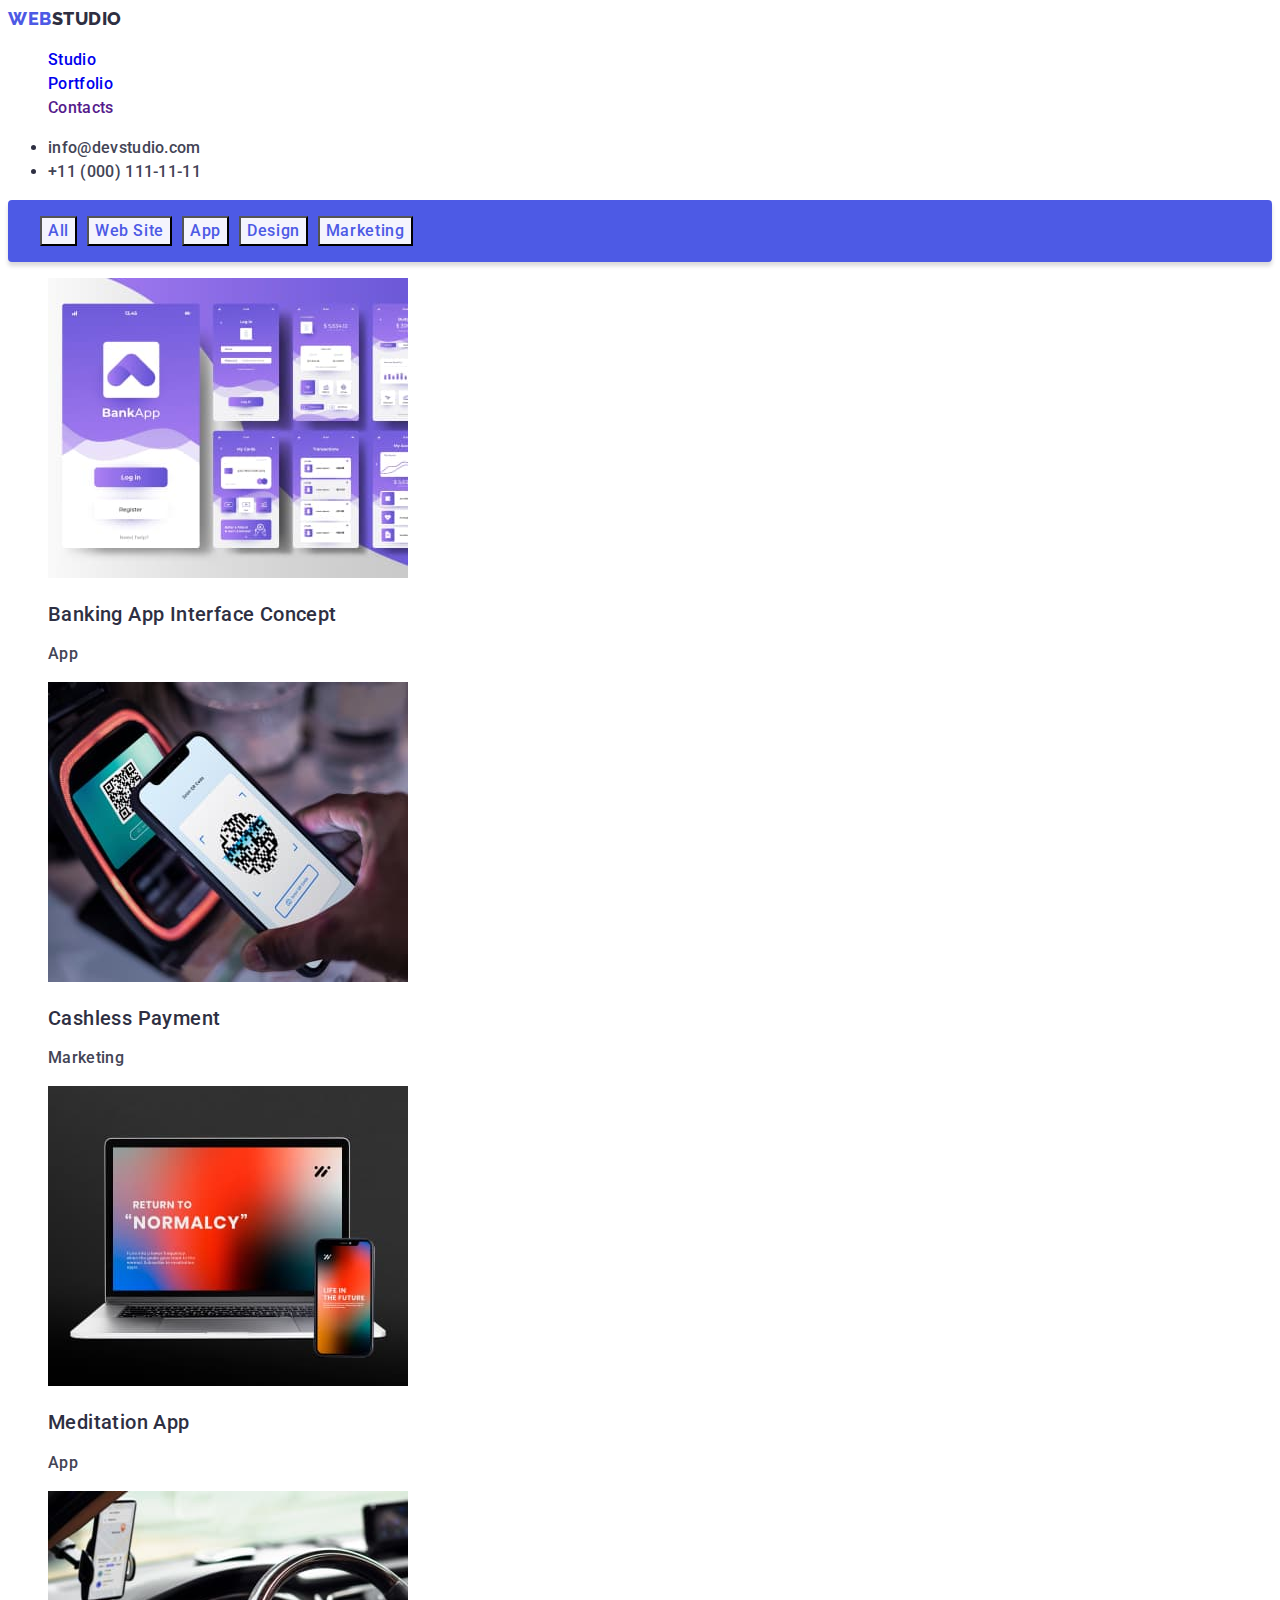
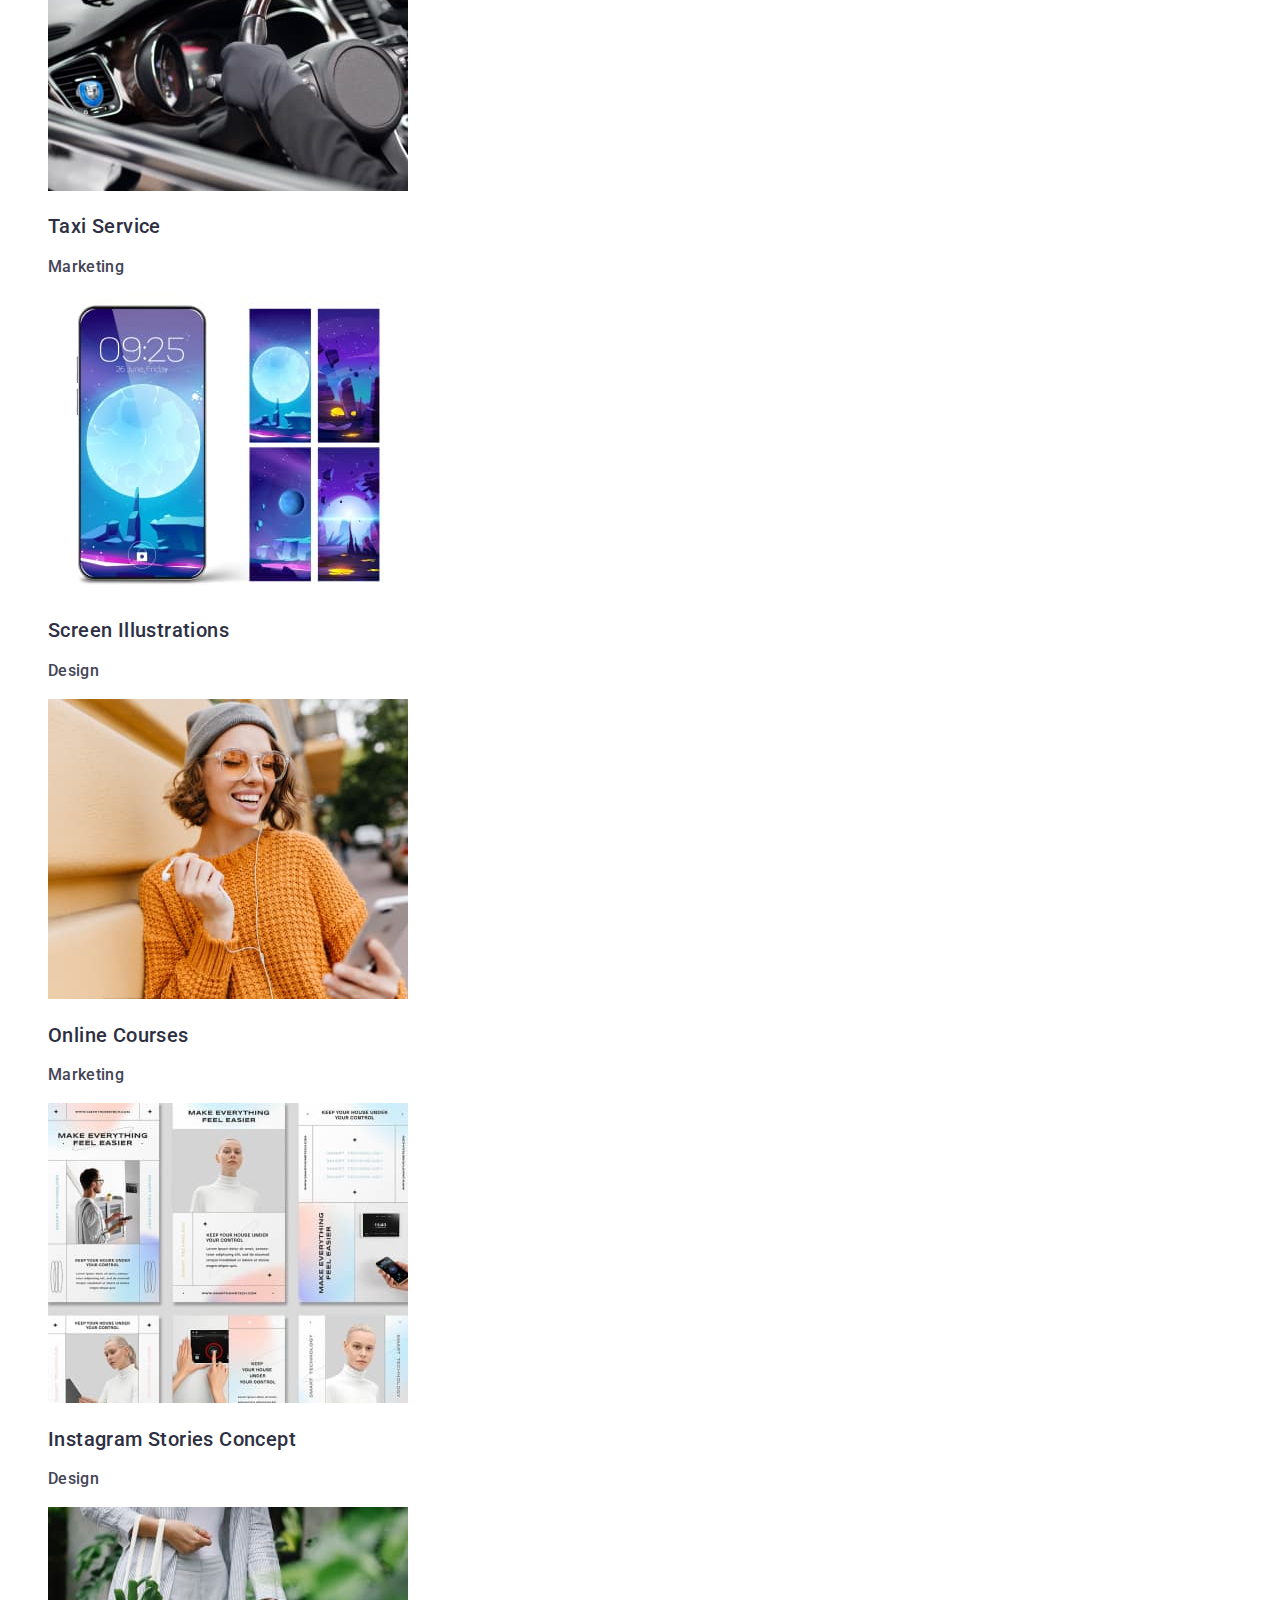
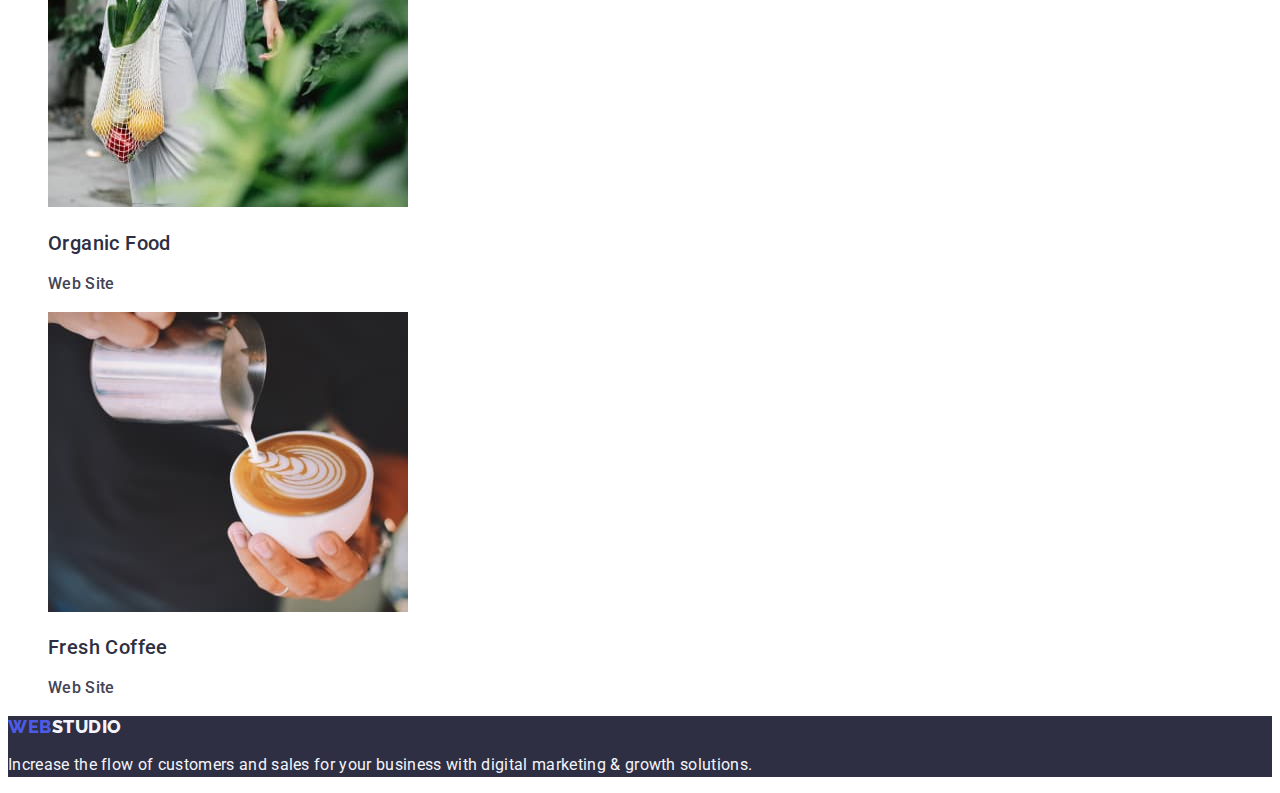
==== portfolio.html @ ec00838b "Initial commit" ====
<!DOCTYPE html>
<html lang="en">

<head>
    <meta charset="UTF-8">
    <meta http-equiv="X-UA-Compatible" content="IE=edge">
    <meta name="viewport" content="width=device-width, initial-scale=1.0">
    <title>Студія</title>
    <link rel="stylesheet" href="./css/styles.css">
    <link rel="preconnect" href="https://fonts.googleapis.com">
    <link rel="preconnect" href="https://fonts.gstatic.com" crossorigin>
    <link
        href="https://fonts.googleapis.com/css2?family=Raleway:wght@800&family=Roboto:wght@400;500;700;900&display=swap"
        rel="stylesheet">
</head>

<body>
    <header>
        <!-- Top Line -->
        <nav class="nav list">
            <a class="logo link" href="./index.html">Web<span class="logo-studio">Studio</span></a>
            <ul class="list link">
                <li>
                    <a class="studio link" href="./index.html">Studio</a>
                </li>
                <li>
                    <a class="studio link" href="./portfolio.html">Portfolio</a>
                </li>
                <li>
                    <a class="contacts link" href="">Contacts</a>
                </li>
            </ul>
        </nav>
        <address class="list">
            <ul>
                <li>
                    <a class="address link" href="mailto:info@devstudio.com"> info@devstudio.com </a>
                </li>
                <li>
                    <a class="address link" href="tel:+110001111111"> +11 (000) 111-11-11 </a>
                </li>
            </ul>
        </address>
    </header>
    <main>
        <!-- Filters -->
        <section>
            <h1 class="text" hidden>text</h1>
            <ul class="btn list">
                <li>
                    <button class="btn-all" type="button">All</button>
                </li>
                <li>
                    <button class="btn-all" type="button">Web Site</button>
                </li>
                <li>
                    <button class="btn-all" type="button">App</button>
                </li>
                <li>
                    <button class="btn-all" type="button">Design</button>
                </li>
                <li>
                    <button class="btn-all" type="button">Marketing</button>
                </li>
            </ul>
            <!-- Row 1 -->
            <ul class="rowone list">
                <li class="img21">
                    <a class="link" href="">
                        <img src="./images/img21.jpeg" alt="img21" width="360">
                        <h2 class="banking-app">Banking App Interface Concept</h2>
                        <p class="app">App</p>
                    </a>
                </li>
                <li class="img22">
                    <a class="link" href="">
                        <img src="./images/img22.jpg" alt="img22" width="360">
                        <h2 class="banking-app">Cashless Payment</h2>
                        <p class="app">Marketing</p>
                    </a>
                </li>
                <li class="img23">
                    <a class="link" href="">
                        <img src="./images/img23.jpg" alt="img23" width="360">
                        <h2 class="banking-app">Meditation App</h2>
                        <p class="app">App</p>
                    </a>
                </li>
                <li class="img24">
                    <a class="link" href="">
                        <img src="./images/img24.jpg" alt="img24" width="360">
                        <h2 class="banking-app">Taxi Service</h2>
                        <p class="app">Marketing</p>
                    </a>
                </li>
                <li class="img25">
                    <a class="link" href="">
                        <img src="./images/img25.jpg" alt="img25" width="360">
                        <h2 class="banking-app">Screen Illustrations</h2>
                        <p class="app">Design</p>
                    </a>
                </li>
                <li class="img26">
                    <a class="link" href="">
                        <img src="./images/img26.jpg" alt="img26" width="360">
                        <h2 class="banking-app">Online Courses</h2>
                        <p class="app">Marketing</p>
                    </a>
                </li>
                <li class="img27">
                    <a class="link" href="">
                        <img src="./images/img27.jpg" alt="img27" width="360">
                        <h2 class="banking-app">Instagram Stories Concept</h2>
                        <p class="app">Design</p>
                    </a>
                </li>
                <li class="img28">
                    <a class="link" href="">
                        <img src="./images/img28.jpg" alt="img28" width="360">
                        <h2 class="banking-app">Organic Food</h2>
                        <p class="app">Web Site</p>
                    </a>
                </li>
                <li class="img29">
                    <a class="link" href="">
                        <img src="./images/img29.jpg" alt="img29" width="360">
                        <h2 class="banking-app">Fresh Coffee</h2>
                        <p class="app">Web Site</p>
                    </a>
                </li>
            </ul>
        </section>

    </main>
    <footer class="footer">
        <a href="./index.html" class="logo-footer link">Web<span class="logo-studio-footer">Studio</span></a>
        <p class="footer-text">Increase the flow of customers and sales for your business with digital marketing &
            growth solutions.
        </p>
    </footer>
</body>
---- css/styles.css ----
:root {
    --primary-font: "Roboto", sans-serif;
    --secondary-font: "Raleway", sans-serif;
    --color-iris: #4d5ae5;
    --color-ocean: #404bbf;
    --color-navy-blue: #2e2f42;
    --color-green: #31d0aa;
    --color-slate: #434455;
    --color-light-slate: #8e8f99;
    --color-cornflower: #e7e9fc;
    --color-cloud: #f4f4fd;
    --color-navy-blue-modal: #2e2f42;
    --color-grey: #2e2f42;
    --color-white: #ffffff;
    --color-dairy: #fcfcfc;
}
/* ----------------- Body START----------------- */
body {
    font-family: var(--primary-font);
    color: #434455;
    background-color: #FFFFFF;
}
.link {
    /* color: var(--color-iris); */
    text-decoration: none;
}
.link:hover {
    color: var(--color-ocean);
}
.link:focus {
    color: var(--color-ocean);
}
:focus {
    --color: #404bbf
}
.list {
    font-family: var(--primary-font);
    font-weight: 500;
    font-size: 16px;
    line-height: 24px;
    letter-spacing: 0.02em;
    color: var(--color-navy-blue-modal);
    list-style-type: none;
    list-style: none;
    text-decoration: none;
}
/* ----------------- Body END ----------------- */


/* ----------------- Header START ----------------- */
/* .header {
} */
.logo {
    font-family: var(--secondary-font);
    font-weight: 800;
    font-size: 18px;
    line-height: 1.17;
    letter-spacing: 0.03em;
    text-transform: uppercase;
    color: var(--color-iris);
}
.studio link {
    font-weight: 500;
    font-size: 16px;
    line-height: 1.5;
    letter-spacing: 0.02em;
    color: var(--color-navy);
}
.contacts link {
    font-style: normal;
    
}
.address link {
    font-size: 16px;
    line-height: 1.5;
    letter-spacing: 0.02em;
    color: var(--color-slate);
}
.logo:hover {
    color: var(--color-ocean);
}
.logo-studio {
    font-family: 'Raleway';
    font-weight: 800;
    font-size: 18px;
    line-height: 21px;
    display: 100%;
    align-items: center;
    letter-spacing: 0.03em;
    text-transform: uppercase;
    color: #2E2F42;
    flex: none;
    order: 1;
    flex-grow: 0;
}
.bar {
    font-weight: 500;
    font-size: 16px;
    line-height: 1.5;
    letter-spacing: 0.02em;
    color: var(--color-navy-blue);
}
.address {
    font-style: normal;
    list-style-type: none;
    color: var(--color-slate);
    text-decoration: none;
}
/* ----------------- Heder END -----------------*/


/* ----------------- Hero image START ----------------- */
.hero-image {
    background: #2E2F42;
    line-height: 1.07;
}
.hero {
    font-family: var(--primary-font);
    color: #ffffff;
    font-style: normal;
    font-weight: 700;
    font-size: 56px;
    line-height: 60px;
    text-align: center;
    letter-spacing: 0.02em;
    line-height: 1.07;
}
.btn {
    display: flex;
    flex-direction: row;
    align-items: flex-start;
    padding: 16px 32px;
    gap: 10px;
    box-shadow: 0px 4px 4px rgba(0, 0, 0, 0.15);
    border-radius: 4px;
    cursor: pointer;
    font-family: var(--primary-font);
    font-weight: 500;
    font-size: 16px;
    line-height: 1.5;
    letter-spacing: 0.04em;
    color: #ffffff;
    background-color: #4D5AE5;
}
.btn:hover {
    background-color: var(--color-ocean);
}
.btn:focus {
    background-color: var(--color-ocean);
}
/* ----------------- Hero image END ----------------- */


/* ----------------- section 1 START -----------------*/
/* #studio {
 text
} */
.section-one {
    filter: drop-shadow(0px 4px 4px rgba(0, 0, 0, 0.25));
}
.strategy {
    box-sizing: border-box;
    display: flex;
    flex-direction: column;
    align-items: flex-start;
    padding: 0px;
    gap: 8px;
    background: #FFFFFF;
    border: 1px solid #000000;
}
.strg {
    font-weight: 500;
    font-size: 20px;
    line-height: 1.2;
    letter-spacing: 0.02em;
    color: var(--color-grey);
}

.punctuality {
    box-sizing: border-box;
    display: flex;
    flex-direction: column;
    align-items: flex-start;
    padding: 0px;
    gap: 8px;
    background: #FFFFFF;
    border: 1px solid #000000;
}
.diligence {
    box-sizing: border-box;
    display: flex;
    flex-direction: column;
    align-items: flex-start;
    padding: 0px;
    gap: 8px;
    background: #FFFFFF;
    border: 1px solid #000000;
}
.technologies {
    box-sizing: border-box;
    display: flex;
    flex-direction: column;
    align-items: flex-start;
    padding: 0px;
    gap: 8px;
    background: #FFFFFF;
    border: 1px solid #000000;
}
/* ----------------- section 1 END -----------------*/


/* ----------------- section 2 START -----------------*/
/* #portfolio {
} */
.section-two {
    font-family: var(--primary-font);
    font-weight: 500;
    font-size: 36px;
    line-height: 1.11;
    text-align: center;
    letter-spacing: 0.02em;
    color: var(--color-grey);
    text-transform: capitalize;
}
.img-portfolio {
    list-style-type: none;
    display: inline-block;
}
.img-link-one {
    display: flex;
    flex-direction: column;
    align-items: flex-start;
    padding: 0px;
}
.img-link-two {
    display: flex;
    flex-direction: column;
    align-items: flex-start;
    padding: 0px;
}
.img-link-three {
    display: flex;
    flex-direction: column;
    align-items: flex-start;
    padding: 0px;
}
/* ----------------- section 2 END -----------------*/


/* ----------------- section 3 START -----------------*/
/* #contacts {
} */
.cont {
    background-color: #F4F4FD;
}
.section-three {
    font-family: var(--primary-font);
    font-style: normal;
    font-weight: 500;
    font-size: 36px;
    line-height: 1.11;
    text-align: center;
    letter-spacing: 0.02em;
    text-transform: capitalize;
    color: #2E2F42;
}
.name {
    font-weight: 500;
    font-size: 20px;
    line-height: 1.2;
    letter-spacing: 0.02em;
}
.profession {
    font-size: 16px;
    line-height: 1.5;
    letter-spacing: 0.02em;
    color: var(--color-slate);
}
.img-contacts-all {
    list-style-type: none;
}
.img-contacts {
    flex-direction: column;
    justify-content: center;
    align-items: center;
    gap: 32px;
    background: #FFFFFF;
    box-shadow: 0px 1px 6px rgba(46, 47, 66, 0.08), 0px 1px 1px rgba(46, 47, 66, 0.16), 0px 2px 1px rgba(46, 47, 66, 0.08);
    border-radius: 0px 0px 4px 4px;
}
/* ----------------- section 3 END -----------------*/


/* ----------------- Footer START -----------------*/
.footer {
    background-color: #2E2F42;
}
.logo-footer {
    font-family: var(--secondary-font);
    font-weight: 800;
    font-size: 18px;
    line-height: 1.17;
    letter-spacing: 0.03em;
    text-transform: uppercase;
    color: var(--color-iris);
}
.logo-studio-footer {
    font-family: var(--secondary-font);
    font-style: normal;
    font-weight: 800;
    font-size: 18px;
    line-height: 21px;
    color: #F4F4FD;
}
.footer-text {
    font-family: var(--primary-font);
    font-style: normal;
    font-weight: 400;
    font-size: 16px;
    line-height: 24px;
    letter-spacing: 0.02em;
    color: #F4F4FD;
    text-decoration: none;
}
/* ----------------- Footer END -----------------*/
.btn list {
    font-weight: 500;
    font-size: 20px;
    line-height: 1.2;
    letter-spacing: 0.02em;
}
.btn-all {
    font-family: "Roboto", sans-serif;
    font-weight: 500;
    font-size: 16px;
    line-height: 1.5;
    letter-spacing: 0.04em;
    color: var(--color-iris);
    background-color: var(--color-cloud);
    cursor: pointer;
}
.btn-all:hover {
    color: #FFFFFF;
    background-color: #404bbf;
}
.btn-all:focus {
    color: #FFFFFF;
    background-color: #404bbf;
}
.banking-app {
    font-weight: 500;
    font-size: 20px;
    line-height: 1.2;
    letter-spacing: 0.02em;
    color: var(--color-navy-blue);
}
.app {
    font-size: 16px;
    line-height: 1.5;
    letter-spacing: 0.02em;
    color: var(--color-slate);
}
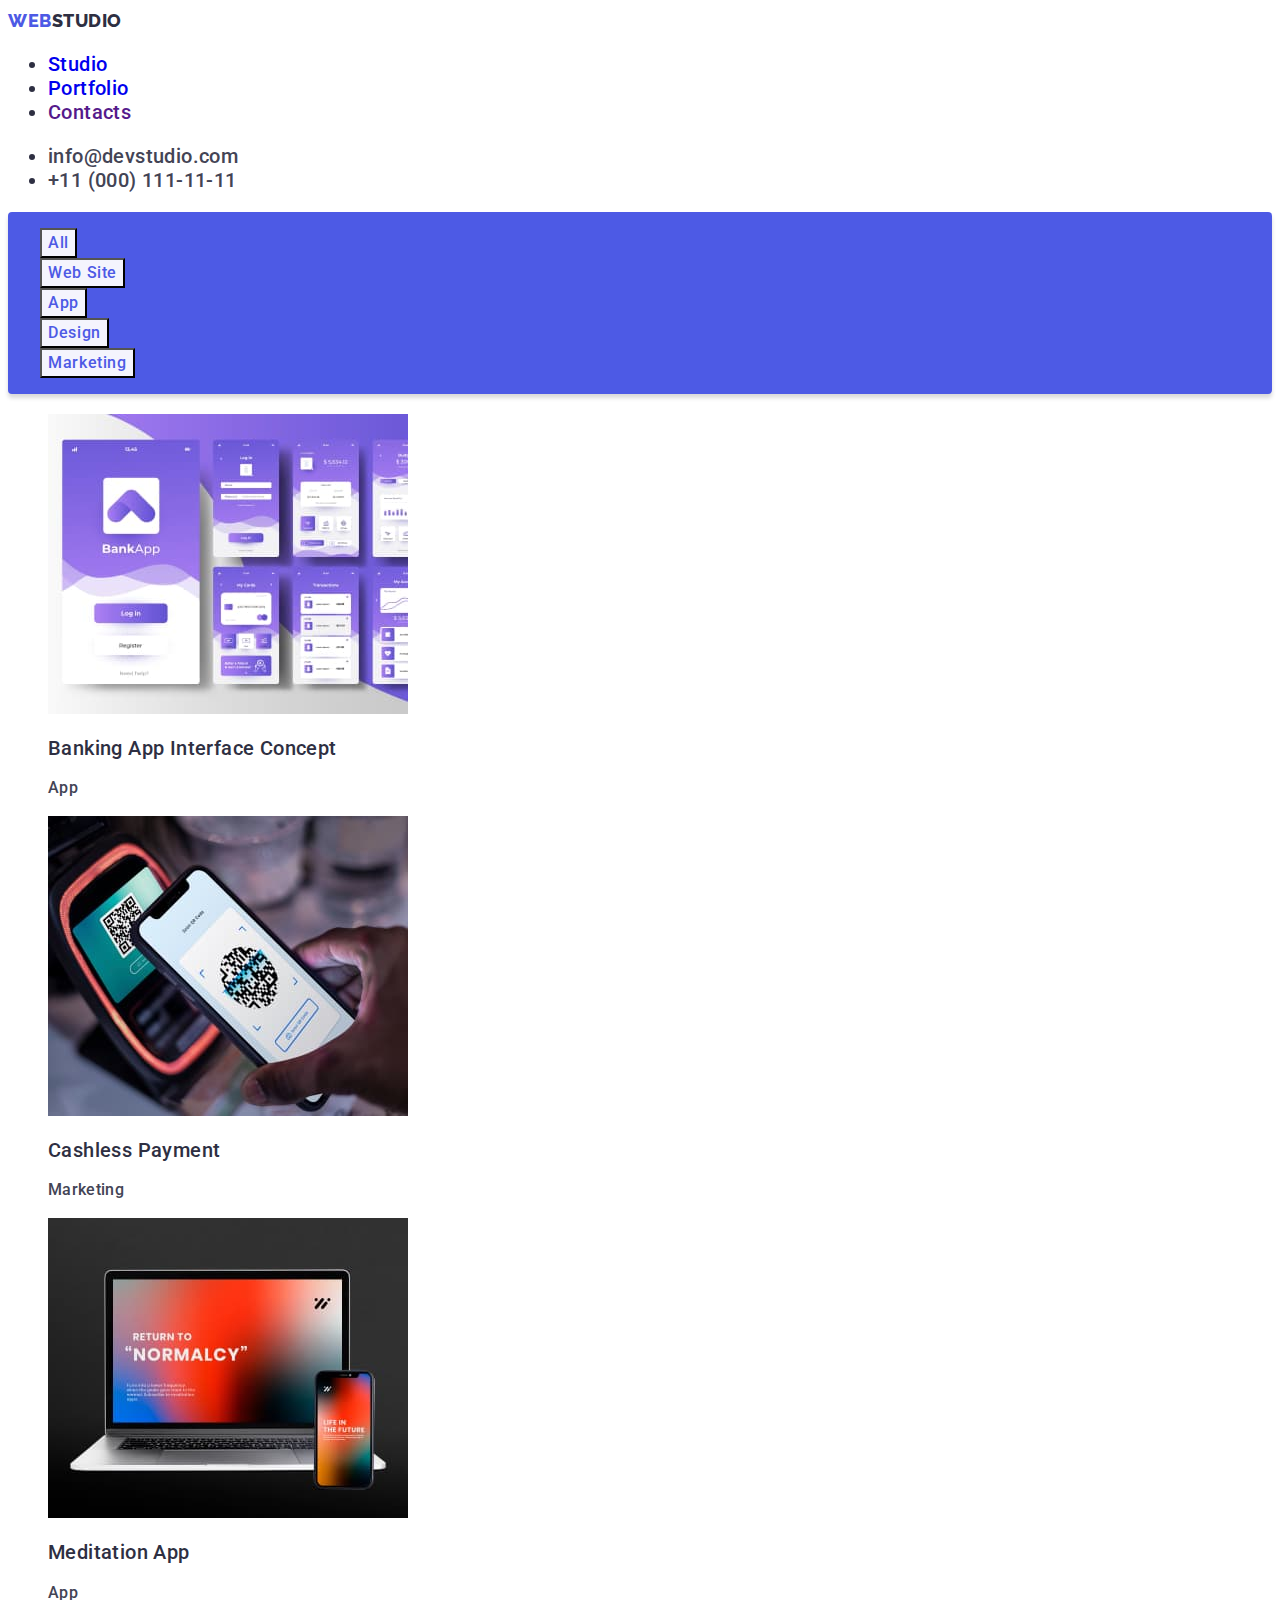
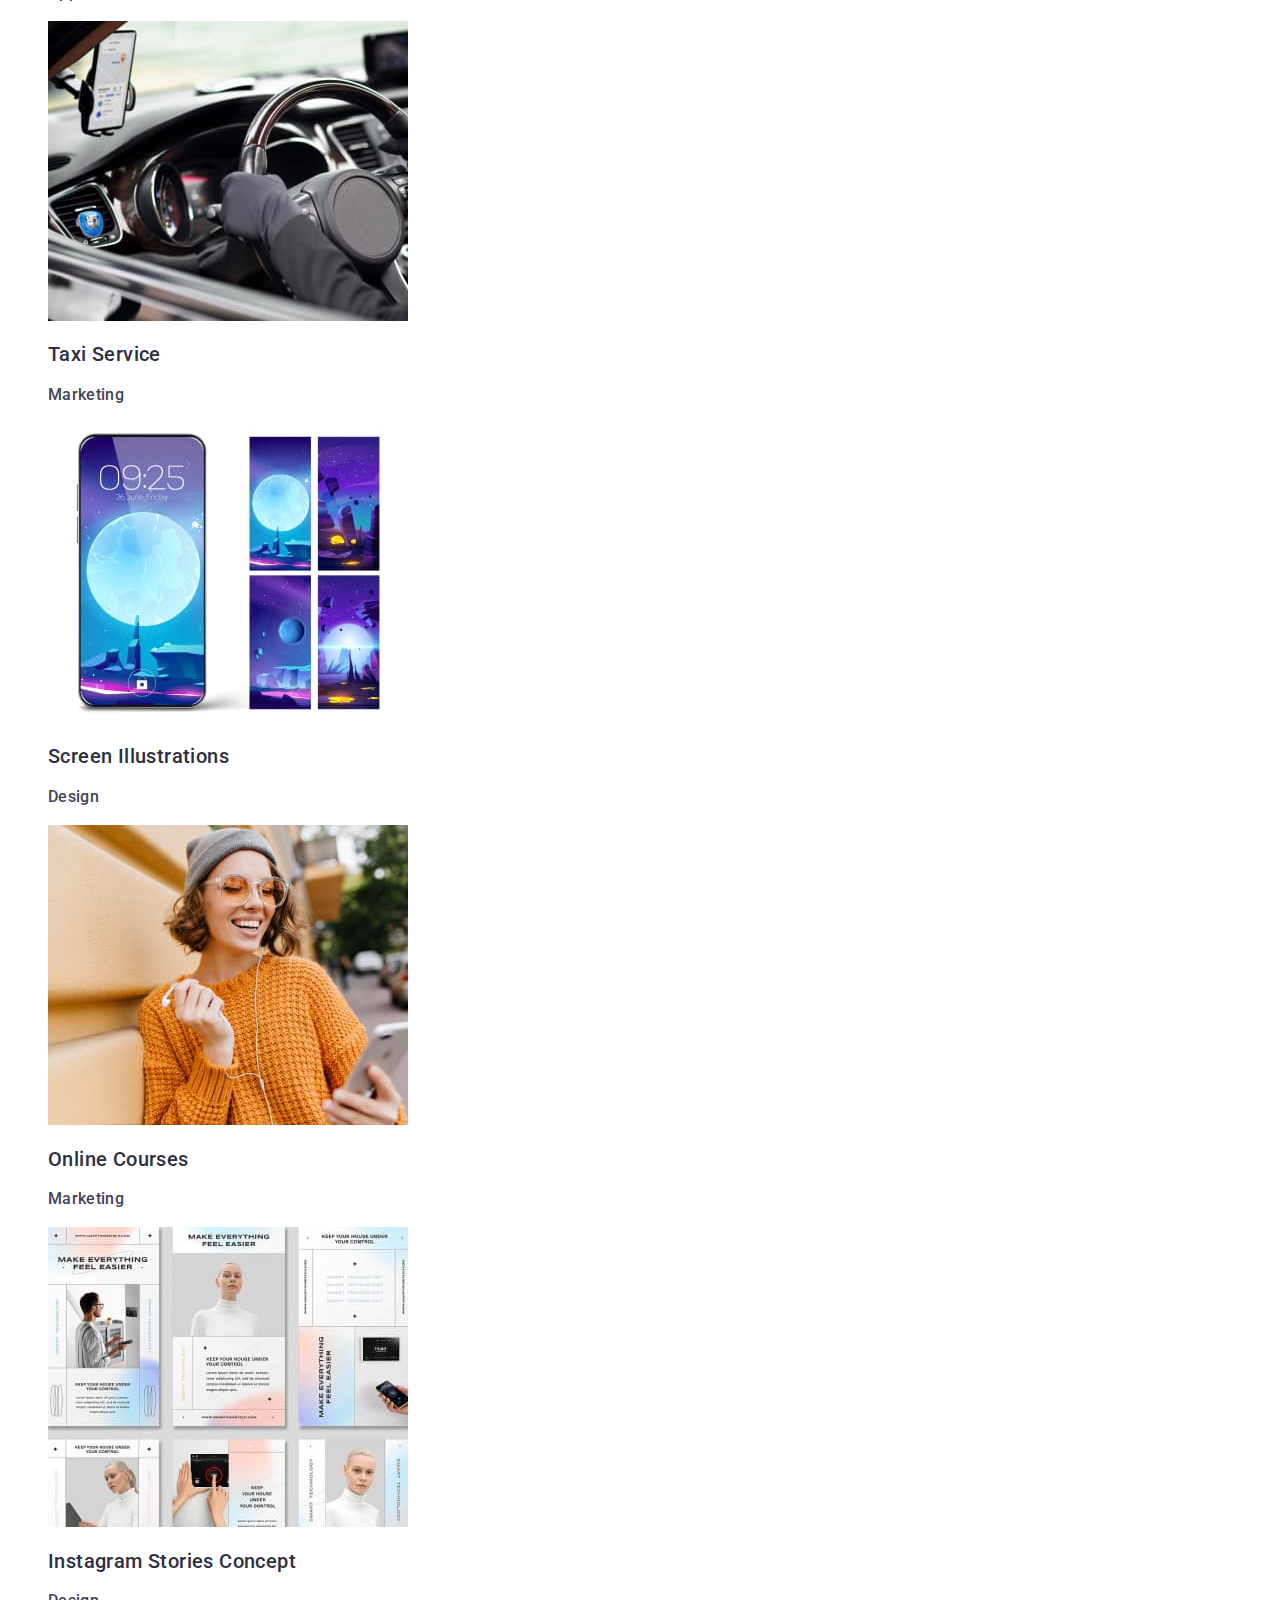
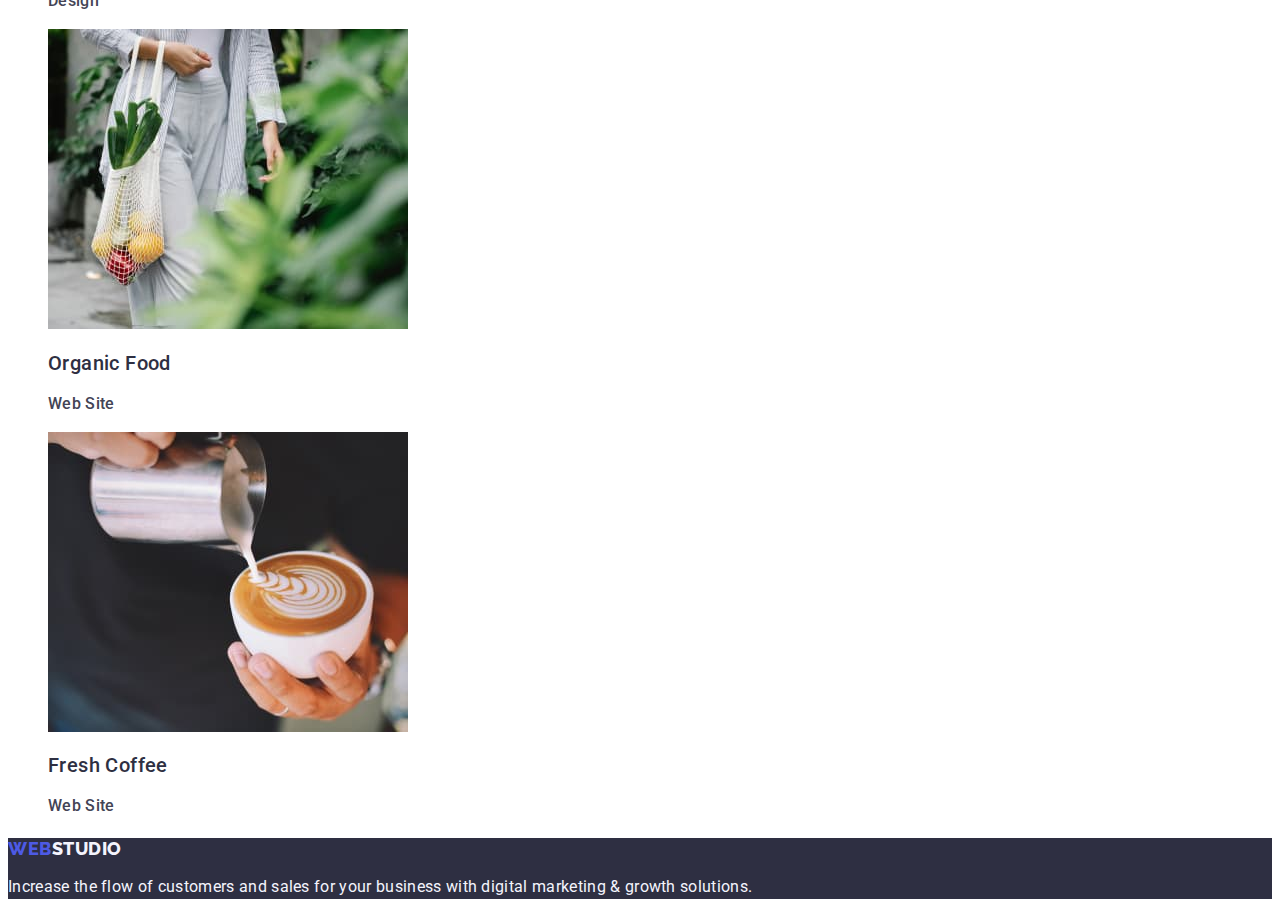
==== commit dfd23959: "0.06" ====
--- a/portfolio.html
+++ b/portfolio.html
@@ -19,15 +19,15 @@
         <!-- Top Line -->
         <nav class="nav list">
             <a class="logo link" href="./index.html">Web<span class="logo-studio">Studio</span></a>
-            <ul class="list link">
+            <ul>
                 <li>
-                    <a class="studio link" href="./index.html">Studio</a>
+                    <a class="prtfol link" href="./index.html">Studio</a>
                 </li>
                 <li>
-                    <a class="studio link" href="./portfolio.html">Portfolio</a>
+                    <a class="prtfol link" href="./portfolio.html">Portfolio</a>
                 </li>
                 <li>
-                    <a class="contacts link" href="">Contacts</a>
+                    <a class="prtfol link" href="">Contacts</a>
                 </li>
             </ul>
         </nav>
--- a/css/styles.css
+++ b/css/styles.css
@@ -14,36 +14,36 @@
     --color-white: #ffffff;
     --color-dairy: #fcfcfc;
 }
+
 /* ----------------- Body START----------------- */
 body {
     font-family: var(--primary-font);
     color: #434455;
     background-color: #FFFFFF;
 }
+
 .link {
-    /* color: var(--color-iris); */
     text-decoration: none;
 }
-.link:hover {
-    color: var(--color-ocean);
-}
+
+.link:hover,
 .link:focus {
     color: var(--color-ocean);
 }
+
 :focus {
     --color: #404bbf
 }
+
 .list {
-    font-family: var(--primary-font);
-    font-weight: 500;
-    font-size: 16px;
-    line-height: 24px;
-    letter-spacing: 0.02em;
-    color: var(--color-navy-blue-modal);
-    list-style-type: none;
+    font-weight: 500;
+    font-size: 20px;
+    line-height: 1.2;
+    letter-spacing: 0.02em;
+    color: var(--color-navy-blue);
     list-style: none;
-    text-decoration: none;
-}
+}
+
 /* ----------------- Body END ----------------- */
 
 
@@ -59,6 +59,7 @@
     text-transform: uppercase;
     color: var(--color-iris);
 }
+
 .studio link {
     font-weight: 500;
     font-size: 16px;
@@ -66,33 +67,27 @@
     letter-spacing: 0.02em;
     color: var(--color-navy);
 }
+
 .contacts link {
     font-style: normal;
-    
-}
+
+}
+
 .address link {
     font-size: 16px;
     line-height: 1.5;
     letter-spacing: 0.02em;
     color: var(--color-slate);
 }
+
 .logo:hover {
     color: var(--color-ocean);
 }
+
 .logo-studio {
-    font-family: 'Raleway';
-    font-weight: 800;
-    font-size: 18px;
-    line-height: 21px;
-    display: 100%;
-    align-items: center;
-    letter-spacing: 0.03em;
-    text-transform: uppercase;
-    color: #2E2F42;
-    flex: none;
-    order: 1;
-    flex-grow: 0;
-}
+    color: var(--color-navy-blue);
+}
+
 .bar {
     font-weight: 500;
     font-size: 16px;
@@ -100,37 +95,34 @@
     letter-spacing: 0.02em;
     color: var(--color-navy-blue);
 }
+
 .address {
     font-style: normal;
     list-style-type: none;
     color: var(--color-slate);
     text-decoration: none;
 }
+
 /* ----------------- Heder END -----------------*/
 
 
 /* ----------------- Hero image START ----------------- */
 .hero-image {
     background: #2E2F42;
-    line-height: 1.07;
-}
+}
+
 .hero {
     font-family: var(--primary-font);
     color: #ffffff;
-    font-style: normal;
     font-weight: 700;
     font-size: 56px;
-    line-height: 60px;
     text-align: center;
     letter-spacing: 0.02em;
     line-height: 1.07;
 }
+
 .btn {
-    display: flex;
-    flex-direction: row;
-    align-items: flex-start;
     padding: 16px 32px;
-    gap: 10px;
     box-shadow: 0px 4px 4px rgba(0, 0, 0, 0.15);
     border-radius: 4px;
     cursor: pointer;
@@ -142,12 +134,12 @@
     color: #ffffff;
     background-color: #4D5AE5;
 }
-.btn:hover {
-    background-color: var(--color-ocean);
-}
+
+.btn:hover,
 .btn:focus {
     background-color: var(--color-ocean);
 }
+
 /* ----------------- Hero image END ----------------- */
 
 
@@ -155,56 +147,25 @@
 /* #studio {
  text
 } */
+.std {
+
+}
+.title {
+    font-size: 500;
+    font-weight: 20px;
+    line-height: 1.2;
+    letter-spacing: 0.02em 
+    color: var(--color-grey)
+}
+.title-description {
+    font-size: 16px;
+    line-height: 1.5;
+    letter-spacing: 0.02em;
+    color: var(--color-slate);
+
+}
 .section-one {
     filter: drop-shadow(0px 4px 4px rgba(0, 0, 0, 0.25));
-}
-.strategy {
-    box-sizing: border-box;
-    display: flex;
-    flex-direction: column;
-    align-items: flex-start;
-    padding: 0px;
-    gap: 8px;
-    background: #FFFFFF;
-    border: 1px solid #000000;
-}
-.strg {
-    font-weight: 500;
-    font-size: 20px;
-    line-height: 1.2;
-    letter-spacing: 0.02em;
-    color: var(--color-grey);
-}
-
-.punctuality {
-    box-sizing: border-box;
-    display: flex;
-    flex-direction: column;
-    align-items: flex-start;
-    padding: 0px;
-    gap: 8px;
-    background: #FFFFFF;
-    border: 1px solid #000000;
-}
-.diligence {
-    box-sizing: border-box;
-    display: flex;
-    flex-direction: column;
-    align-items: flex-start;
-    padding: 0px;
-    gap: 8px;
-    background: #FFFFFF;
-    border: 1px solid #000000;
-}
-.technologies {
-    box-sizing: border-box;
-    display: flex;
-    flex-direction: column;
-    align-items: flex-start;
-    padding: 0px;
-    gap: 8px;
-    background: #FFFFFF;
-    border: 1px solid #000000;
 }
 /* ----------------- section 1 END -----------------*/
 
@@ -214,7 +175,7 @@
 } */
 .section-two {
     font-family: var(--primary-font);
-    font-weight: 500;
+    font-weight: 700;
     font-size: 36px;
     line-height: 1.11;
     text-align: center;
@@ -222,28 +183,17 @@
     color: var(--color-grey);
     text-transform: capitalize;
 }
+
 .img-portfolio {
     list-style-type: none;
-    display: inline-block;
-}
-.img-link-one {
-    display: flex;
-    flex-direction: column;
-    align-items: flex-start;
-    padding: 0px;
-}
-.img-link-two {
-    display: flex;
-    flex-direction: column;
-    align-items: flex-start;
-    padding: 0px;
-}
-.img-link-three {
-    display: flex;
-    flex-direction: column;
-    align-items: flex-start;
-    padding: 0px;
-}
+}
+
+.img-link-one {}
+
+.img-link-two {}
+
+.img-link-three {}
+
 /* ----------------- section 2 END -----------------*/
 
 
@@ -253,10 +203,10 @@
 .cont {
     background-color: #F4F4FD;
 }
+
 .section-three {
     font-family: var(--primary-font);
-    font-style: normal;
-    font-weight: 500;
+    font-weight: 700;
     font-size: 36px;
     line-height: 1.11;
     text-align: center;
@@ -264,30 +214,31 @@
     text-transform: capitalize;
     color: #2E2F42;
 }
+
 .name {
     font-weight: 500;
     font-size: 20px;
     line-height: 1.2;
     letter-spacing: 0.02em;
 }
+
 .profession {
     font-size: 16px;
     line-height: 1.5;
     letter-spacing: 0.02em;
     color: var(--color-slate);
 }
+
 .img-contacts-all {
     list-style-type: none;
 }
+
 .img-contacts {
-    flex-direction: column;
-    justify-content: center;
-    align-items: center;
-    gap: 32px;
     background: #FFFFFF;
     box-shadow: 0px 1px 6px rgba(46, 47, 66, 0.08), 0px 1px 1px rgba(46, 47, 66, 0.16), 0px 2px 1px rgba(46, 47, 66, 0.08);
     border-radius: 0px 0px 4px 4px;
 }
+
 /* ----------------- section 3 END -----------------*/
 
 
@@ -295,6 +246,7 @@
 .footer {
     background-color: #2E2F42;
 }
+
 .logo-footer {
     font-family: var(--secondary-font);
     font-weight: 800;
@@ -304,31 +256,45 @@
     text-transform: uppercase;
     color: var(--color-iris);
 }
+
 .logo-studio-footer {
     font-family: var(--secondary-font);
-    font-style: normal;
     font-weight: 800;
     font-size: 18px;
     line-height: 21px;
     color: #F4F4FD;
 }
+
 .footer-text {
     font-family: var(--primary-font);
-    font-style: normal;
-    font-weight: 400;
     font-size: 16px;
     line-height: 24px;
     letter-spacing: 0.02em;
     color: #F4F4FD;
     text-decoration: none;
 }
+
 /* ----------------- Footer END -----------------*/
+
+/* ----------------- Portfolio START ----------------- */
+
+.filter-btn {
+
+}
+.portfol {
+    font-weight: 500;
+    font-size: 16px;
+    line-height: 1.5;
+    letter-spacing: 0.02em;
+    color: var(--color-navy-blue);
+}
 .btn list {
     font-weight: 500;
     font-size: 20px;
     line-height: 1.2;
     letter-spacing: 0.02em;
 }
+
 .btn-all {
     font-family: "Roboto", sans-serif;
     font-weight: 500;
@@ -339,14 +305,13 @@
     background-color: var(--color-cloud);
     cursor: pointer;
 }
-.btn-all:hover {
-    color: #FFFFFF;
-    background-color: #404bbf;
-}
+
+.btn-all:hover,
 .btn-all:focus {
     color: #FFFFFF;
     background-color: #404bbf;
 }
+
 .banking-app {
     font-weight: 500;
     font-size: 20px;
@@ -354,6 +319,7 @@
     letter-spacing: 0.02em;
     color: var(--color-navy-blue);
 }
+
 .app {
     font-size: 16px;
     line-height: 1.5;
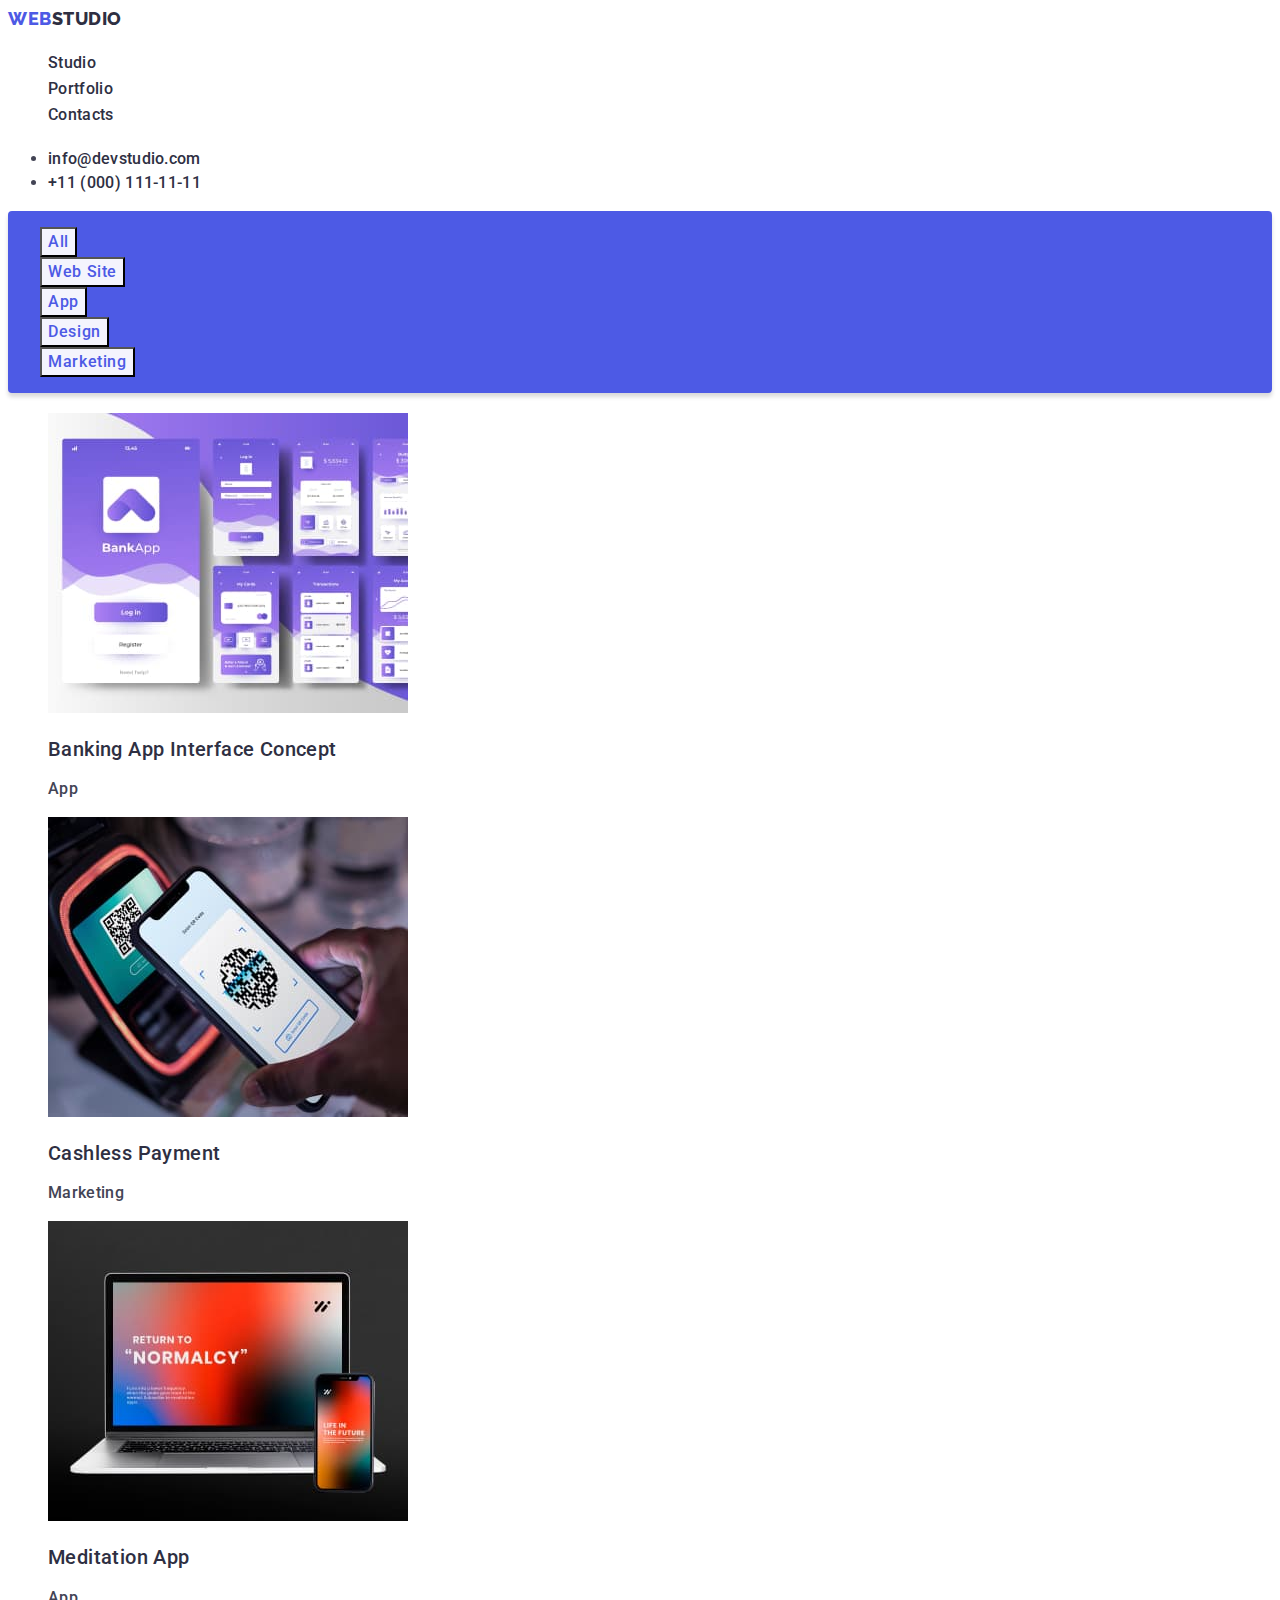
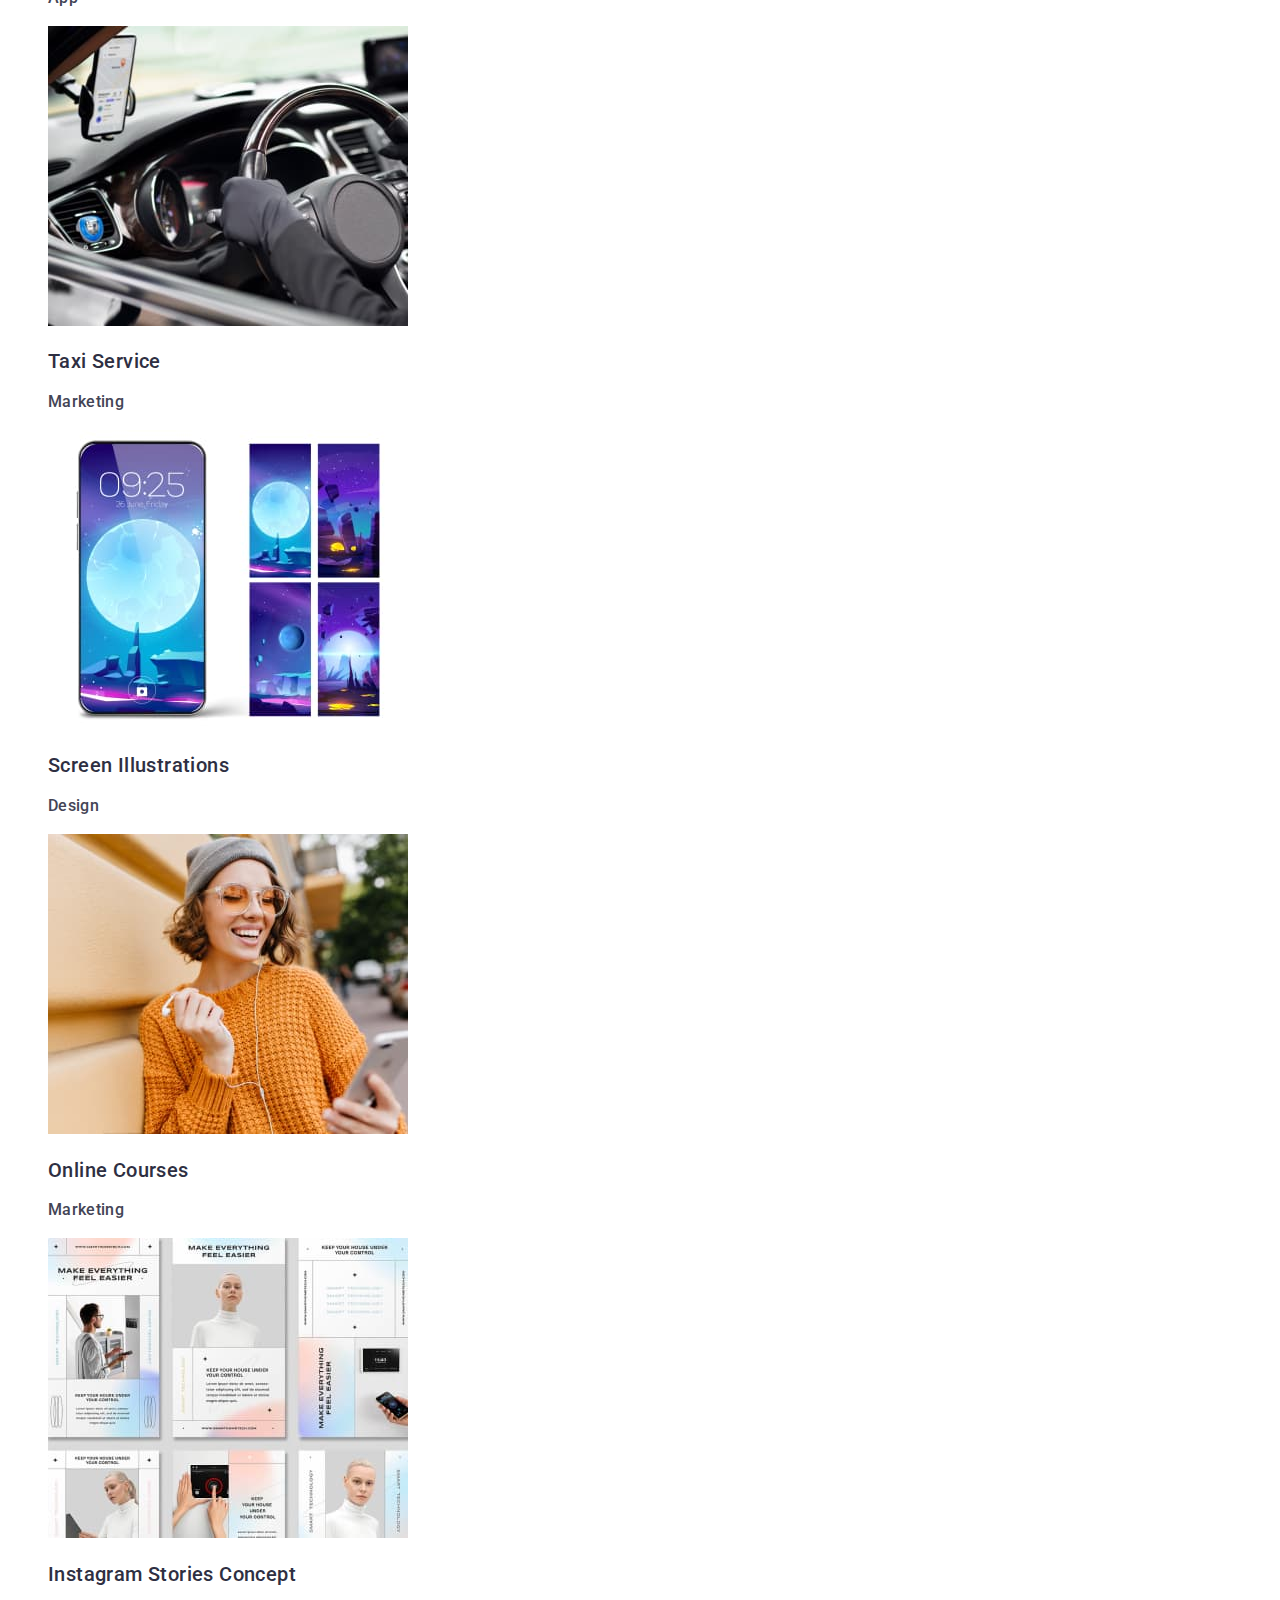
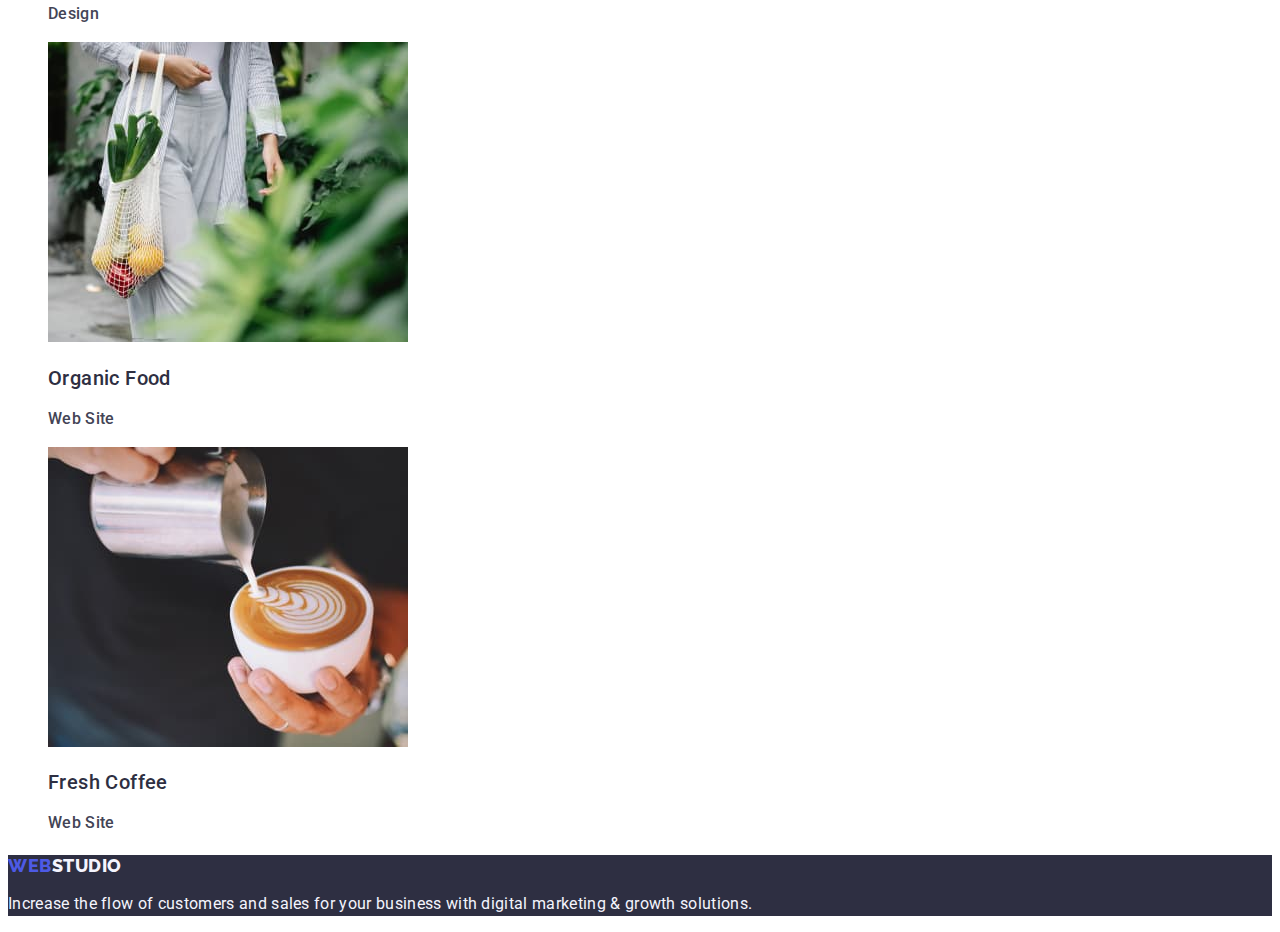
==== commit a213a922: "0.26" ====
--- a/portfolio.html
+++ b/portfolio.html
@@ -17,27 +17,27 @@
 <body>
     <header>
         <!-- Top Line -->
-        <nav class="nav list">
+        <nav class="nav">
             <a class="logo link" href="./index.html">Web<span class="logo-studio">Studio</span></a>
-            <ul>
+            <ul class="menu list">
                 <li>
-                    <a class="prtfol link" href="./index.html">Studio</a>
+                    <a class="link" href="./index.html">Studio</a>
                 </li>
                 <li>
-                    <a class="prtfol link" href="./portfolio.html">Portfolio</a>
+                    <a class="link" href="./portfolio.html">Portfolio</a>
                 </li>
                 <li>
-                    <a class="prtfol link" href="">Contacts</a>
+                    <a class="link" href="">Contacts</a>
                 </li>
             </ul>
         </nav>
-        <address class="list">
+        <address class="address list">
             <ul>
                 <li>
-                    <a class="address link" href="mailto:info@devstudio.com"> info@devstudio.com </a>
+                    <a class="link" href="mailto:info@devstudio.com"> info@devstudio.com </a>
                 </li>
                 <li>
-                    <a class="address link" href="tel:+110001111111"> +11 (000) 111-11-11 </a>
+                    <a class="link" href="tel:+110001111111"> +11 (000) 111-11-11 </a>
                 </li>
             </ul>
         </address>
--- a/css/styles.css
+++ b/css/styles.css
@@ -23,7 +23,12 @@
 }
 
 .link {
+    font-size: 16px;
+    line-height: 1.5;
+    letter-spacing: 0.02em;
+    color: var(--color-navy-blue);
     text-decoration: none;
+    list-style: none;
 }
 
 .link:hover,
@@ -73,7 +78,8 @@
 
 }
 
-.address link {
+.address {
+    font-style: normal;
     font-size: 16px;
     line-height: 1.5;
     letter-spacing: 0.02em;
@@ -151,8 +157,8 @@
 
 }
 .title {
-    font-size: 500;
-    font-weight: 20px;
+    font-size: 20px;
+    font-weight: 500;
     line-height: 1.2;
     letter-spacing: 0.02em 
     color: var(--color-grey)
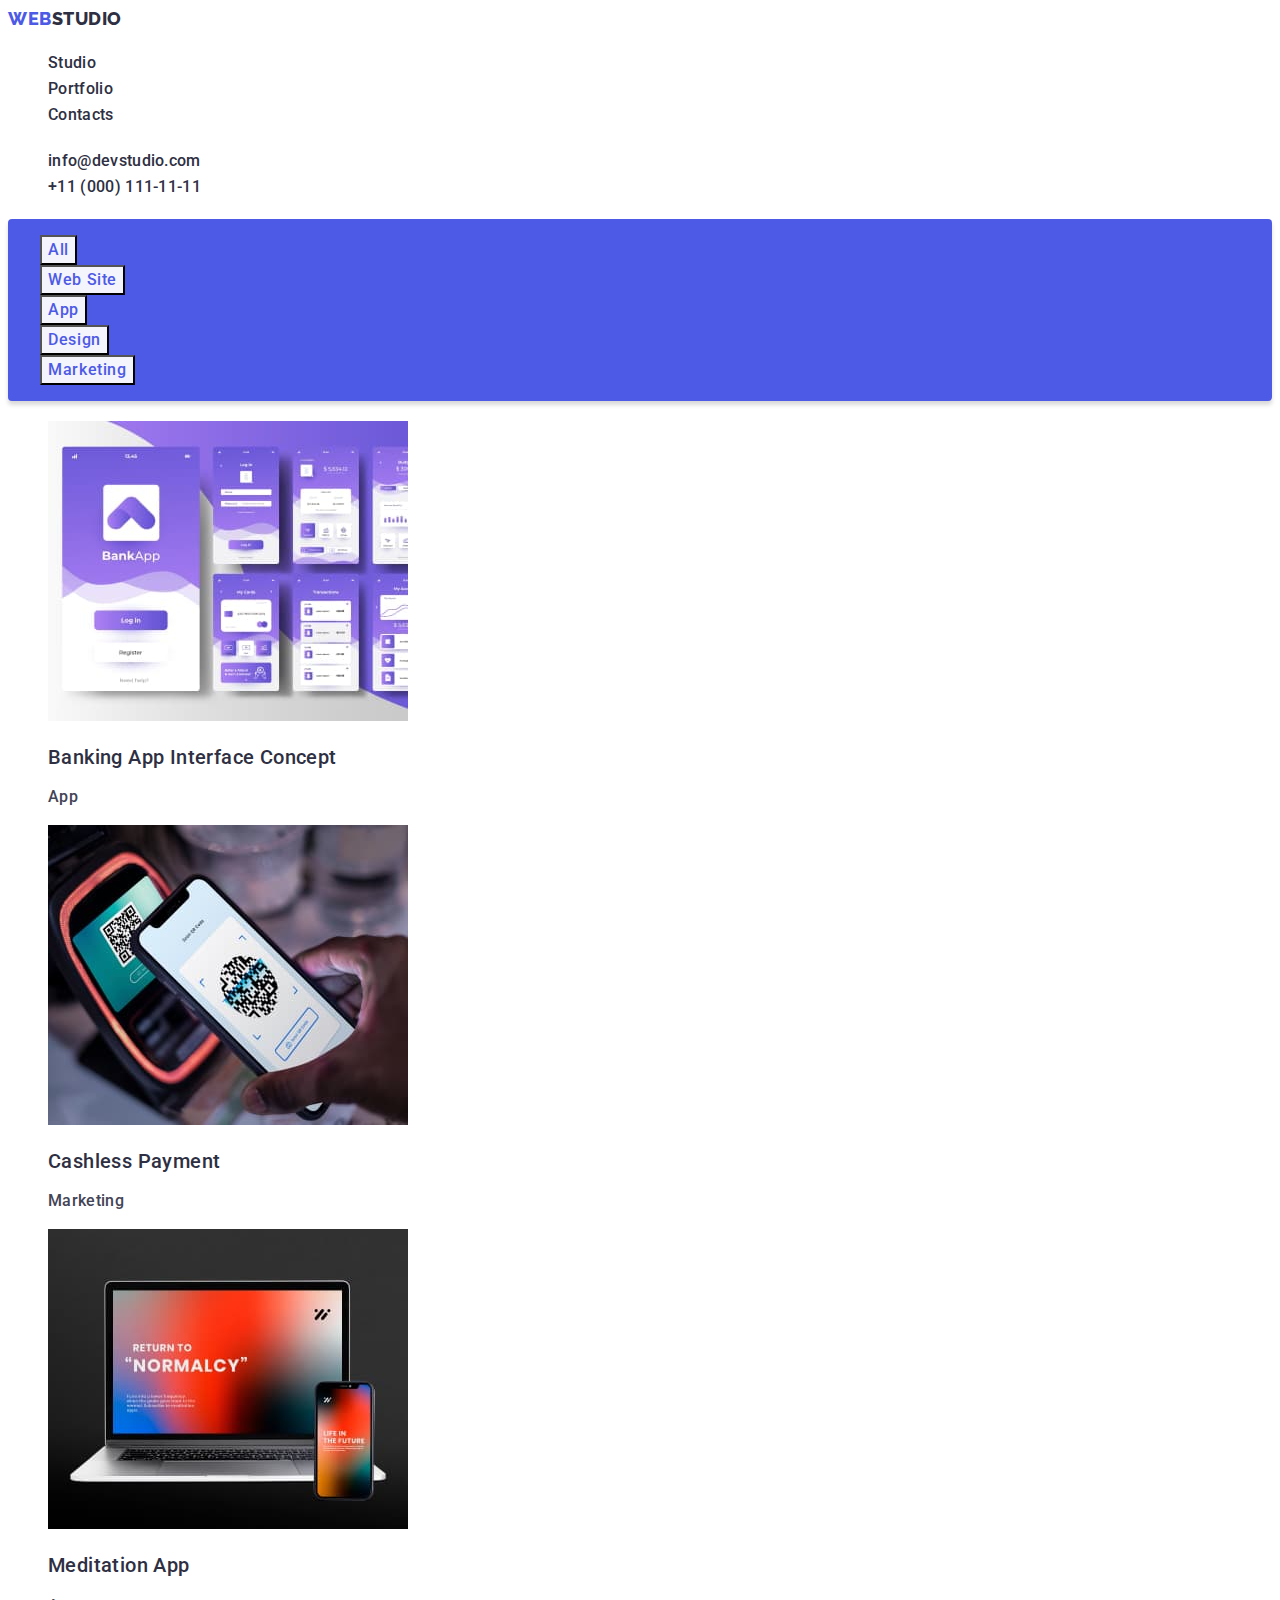
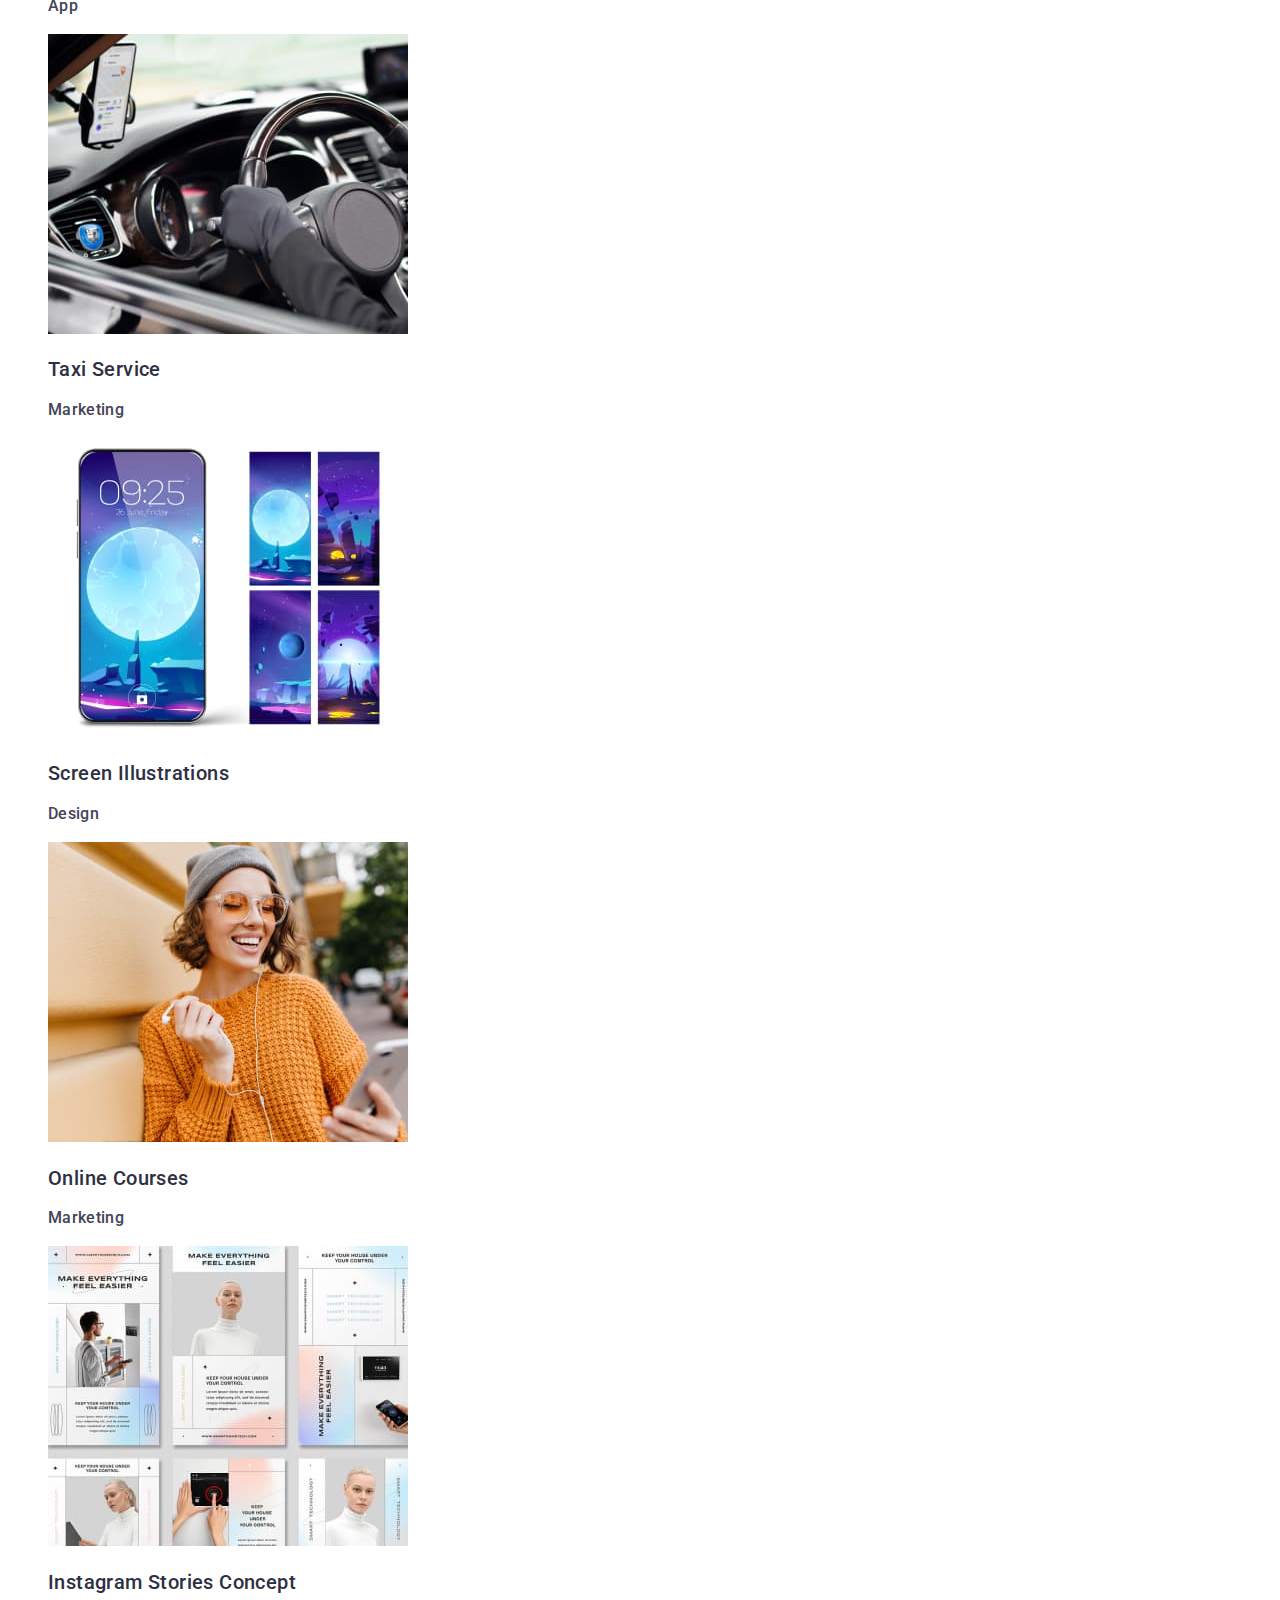
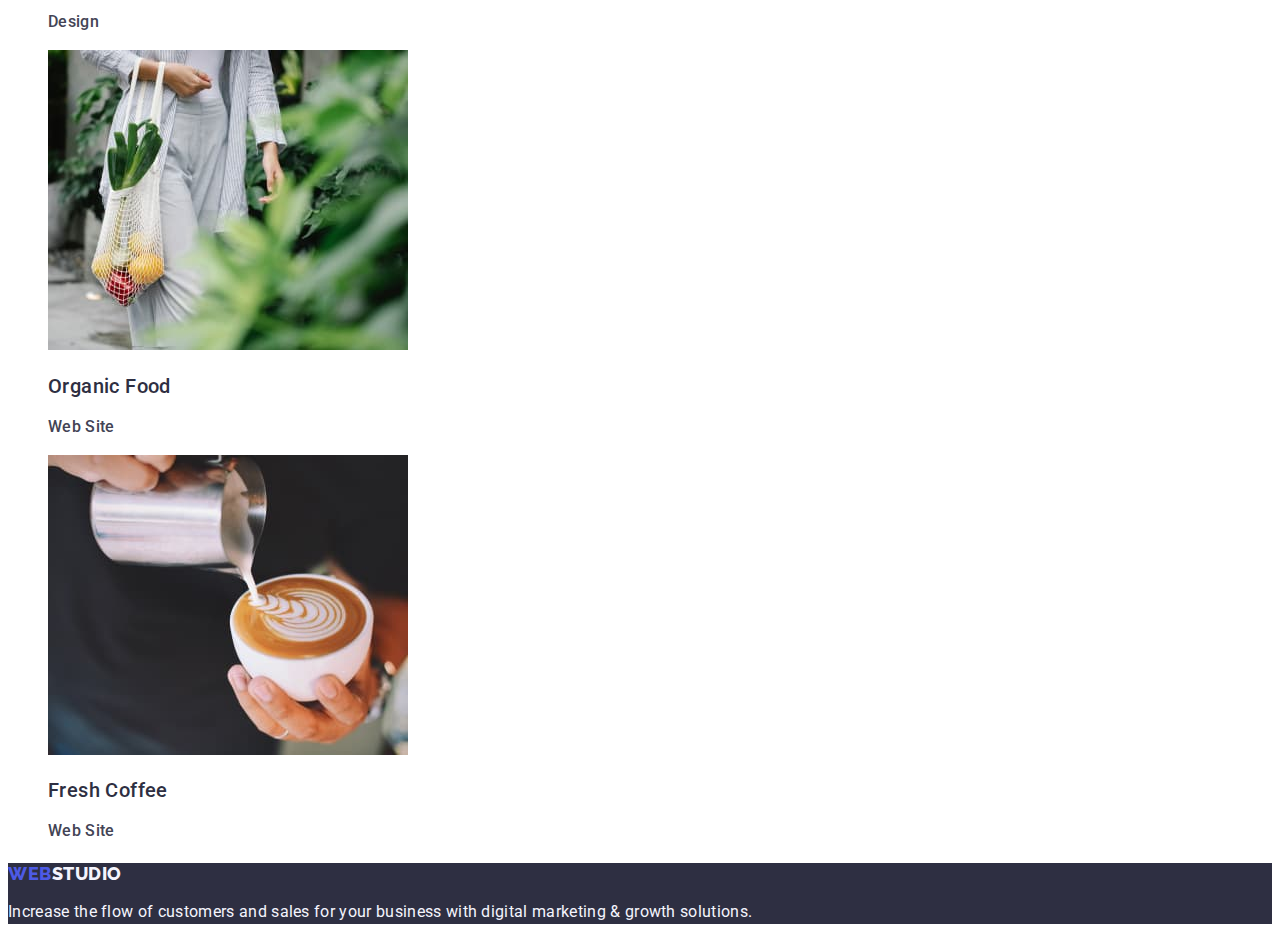
==== commit 8cdbbe06: "0.30" ====
--- a/portfolio.html
+++ b/portfolio.html
@@ -31,8 +31,8 @@
                 </li>
             </ul>
         </nav>
-        <address class="address list">
-            <ul>
+        <address class="address">
+            <ul class="list">
                 <li>
                     <a class="link" href="mailto:info@devstudio.com"> info@devstudio.com </a>
                 </li>
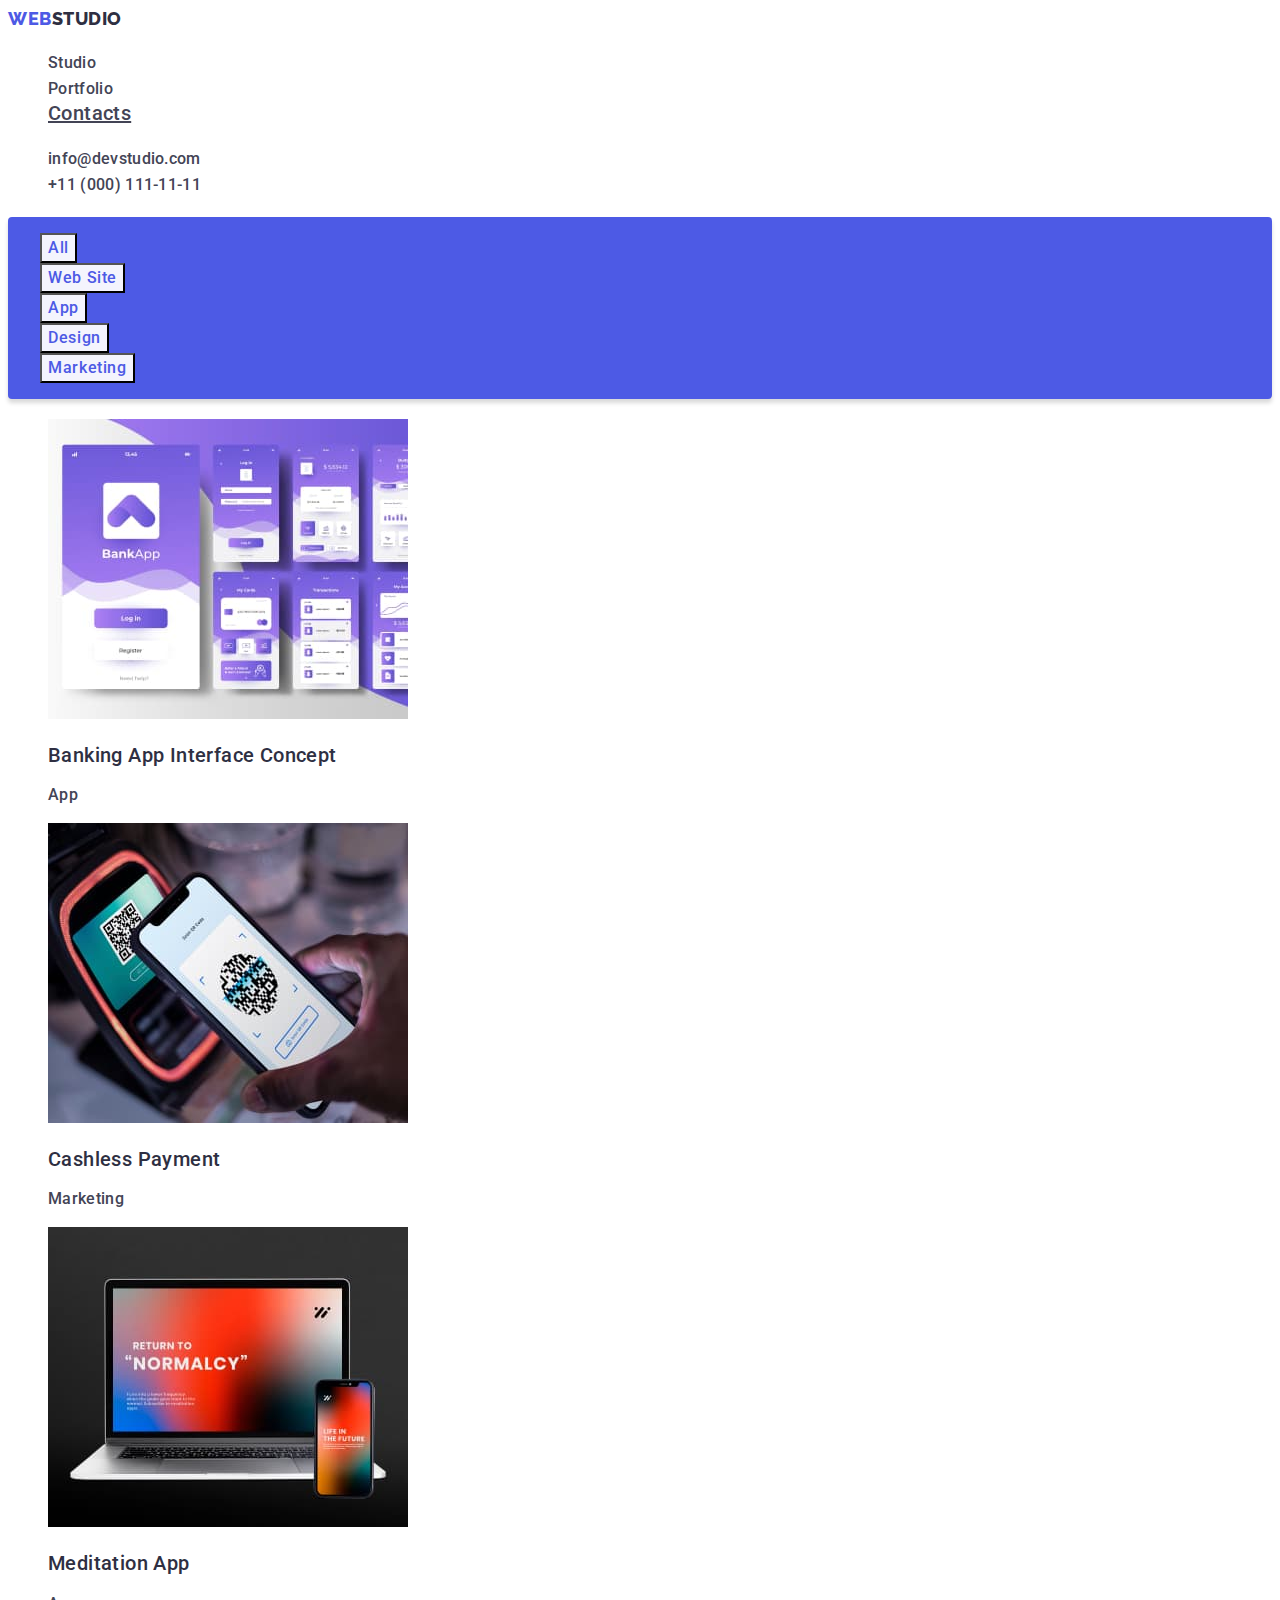
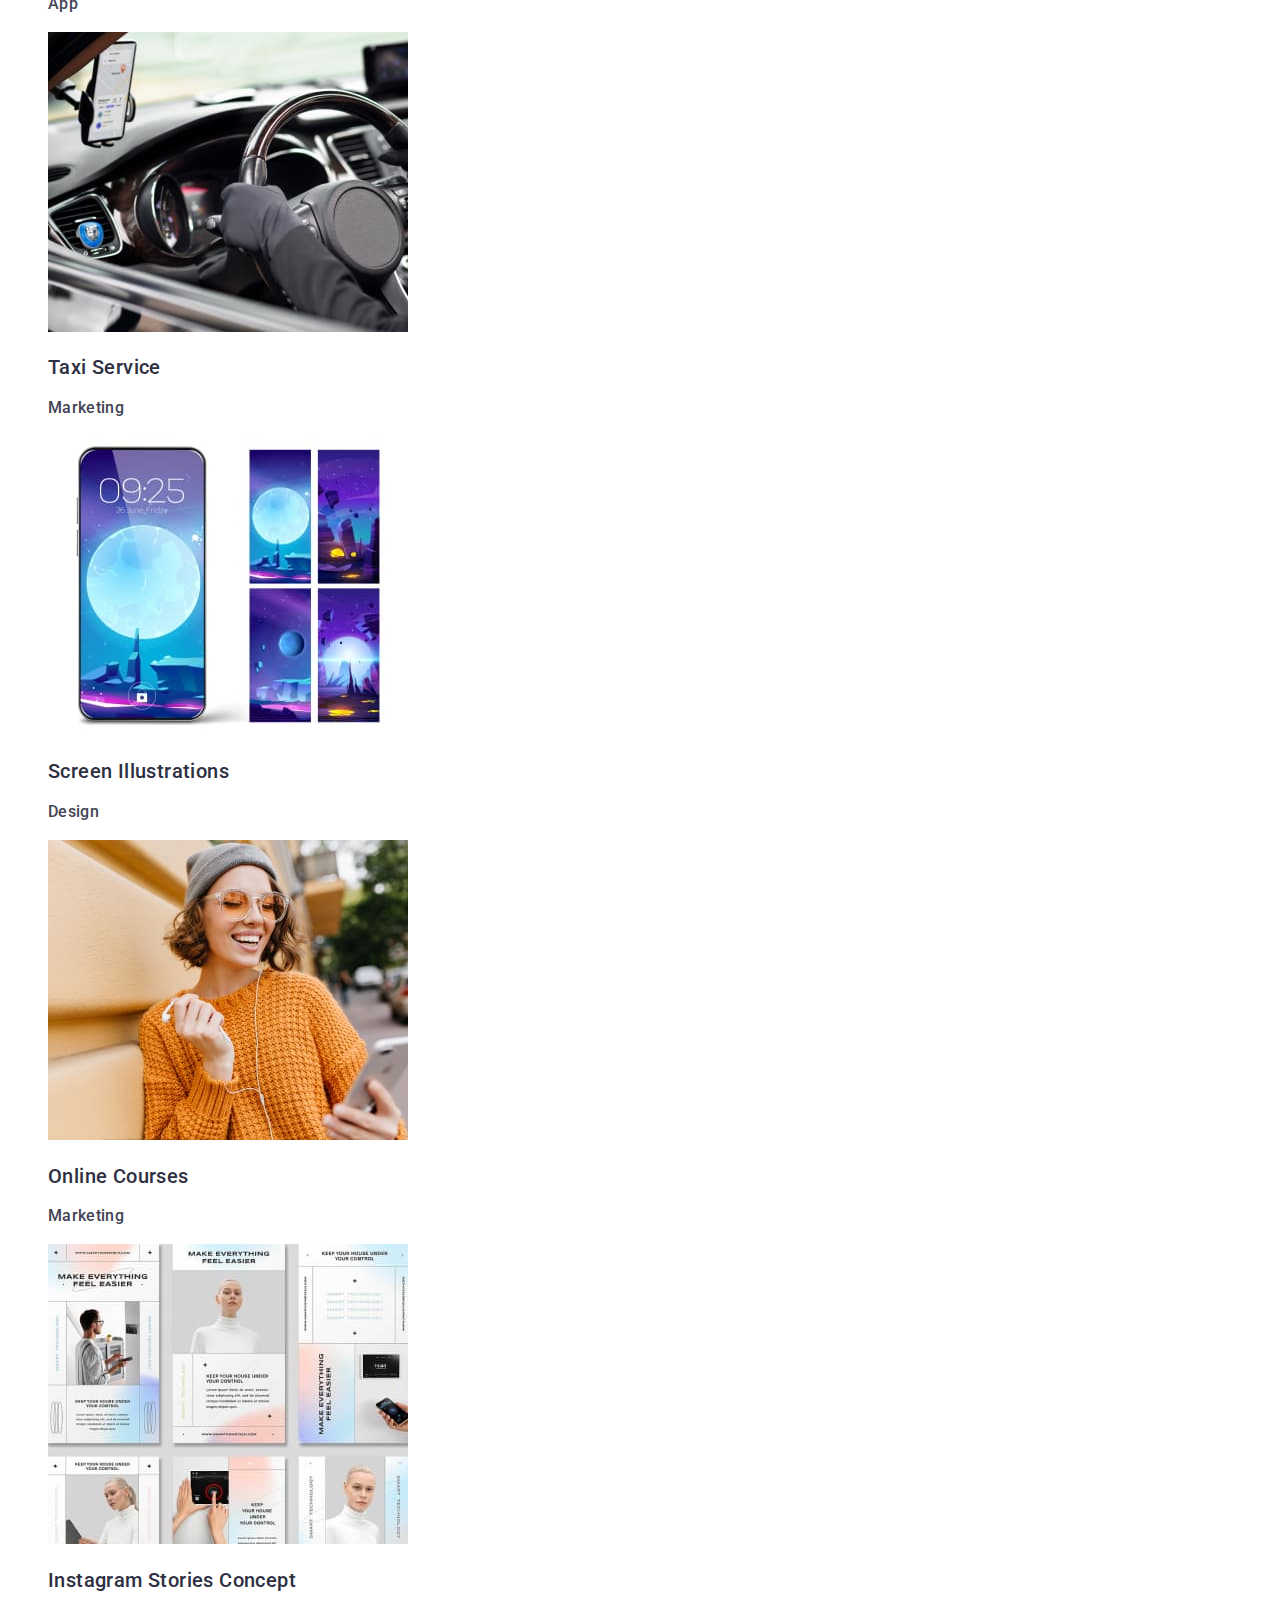
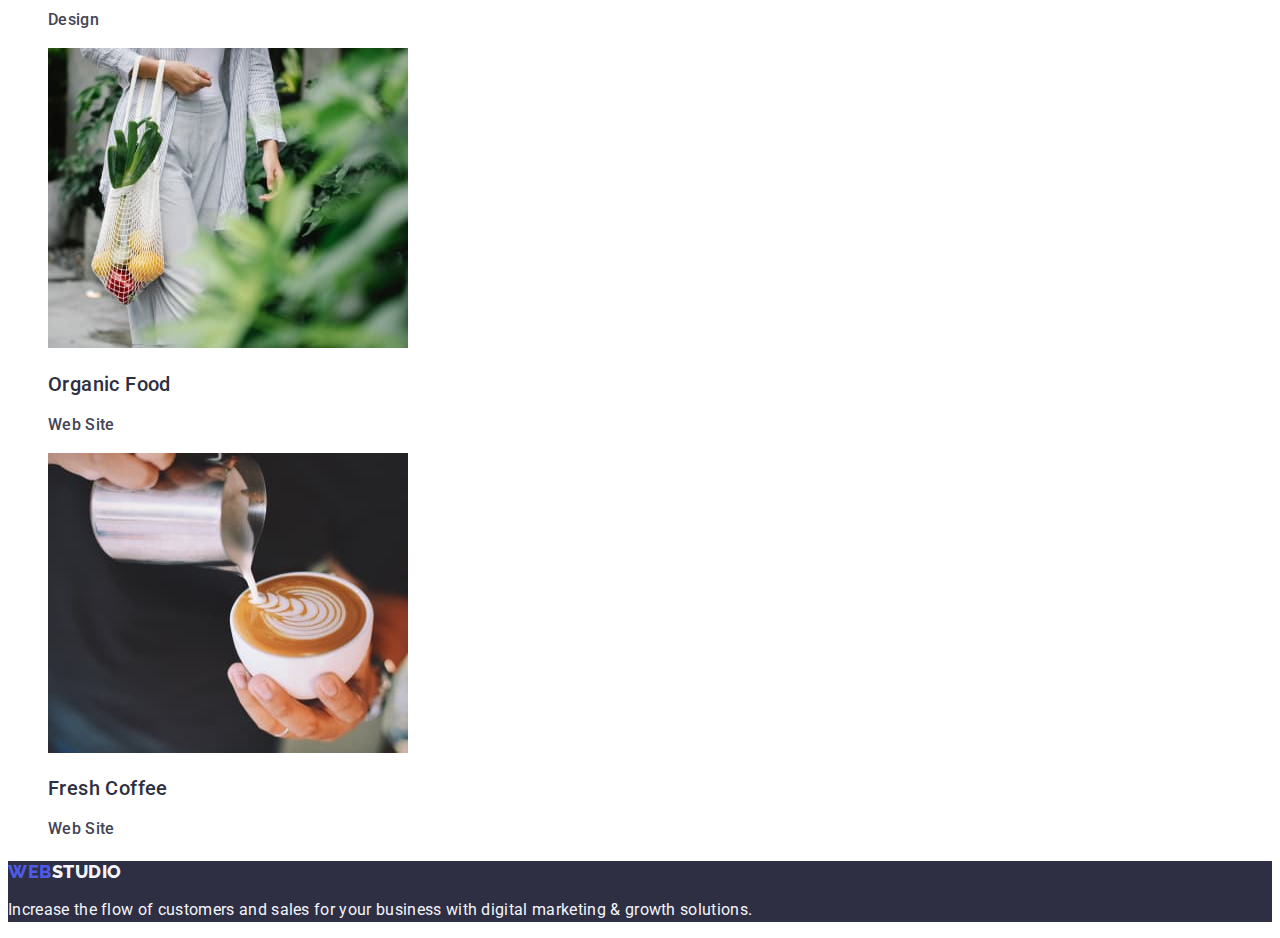
==== commit 333dff98: "1.09" ====
--- a/portfolio.html
+++ b/portfolio.html
@@ -21,13 +21,13 @@
             <a class="logo link" href="./index.html">Web<span class="logo-studio">Studio</span></a>
             <ul class="menu list">
                 <li>
-                    <a class="link" href="./index.html">Studio</a>
+                    <a class="studio link" href="./index.html">Studio</a>
                 </li>
                 <li>
                     <a class="link" href="./portfolio.html">Portfolio</a>
                 </li>
                 <li>
-                    <a class="link" href="">Contacts</a>
+                    <a class="cont-link" href="">Contacts</a>
                 </li>
             </ul>
         </nav>
--- a/css/styles.css
+++ b/css/styles.css
@@ -23,14 +23,20 @@
 }
 
 .link {
-    font-size: 16px;
-    line-height: 1.5;
-    letter-spacing: 0.02em;
-    color: var(--color-navy-blue);
+    font-weight: 500;
+    font-size: 16px;
+    line-height: 1.5;
+    letter-spacing: 0.02em;
+    color: #434455;
     text-decoration: none;
     list-style: none;
 }
-
+.cont-link {
+    color: var(--color-slate);
+}
+.portfol-link {
+    color: var(--color-navy-blue);
+}
 .link:hover,
 .link:focus {
     color: var(--color-ocean);
@@ -45,7 +51,7 @@
     font-size: 20px;
     line-height: 1.2;
     letter-spacing: 0.02em;
-    color: var(--color-navy-blue);
+    color: #2E2F42;
     list-style: none;
 }
 
@@ -65,12 +71,12 @@
     color: var(--color-iris);
 }
 
-.studio link {
-    font-weight: 500;
-    font-size: 16px;
-    line-height: 1.5;
-    letter-spacing: 0.02em;
-    color: var(--color-navy);
+.studio-link {
+    font-weight: 500;
+    font-size: 16px;
+    line-height: 1.5;
+    letter-spacing: 0.02em;
+    color: var(--color-grey);
 }
 
 .contacts link {
@@ -160,8 +166,8 @@
     font-size: 20px;
     font-weight: 500;
     line-height: 1.2;
-    letter-spacing: 0.02em 
-    color: var(--color-grey)
+    letter-spacing: 0.02em;
+    color: var(--color-navy-blue);
 }
 .title-description {
     font-size: 16px;
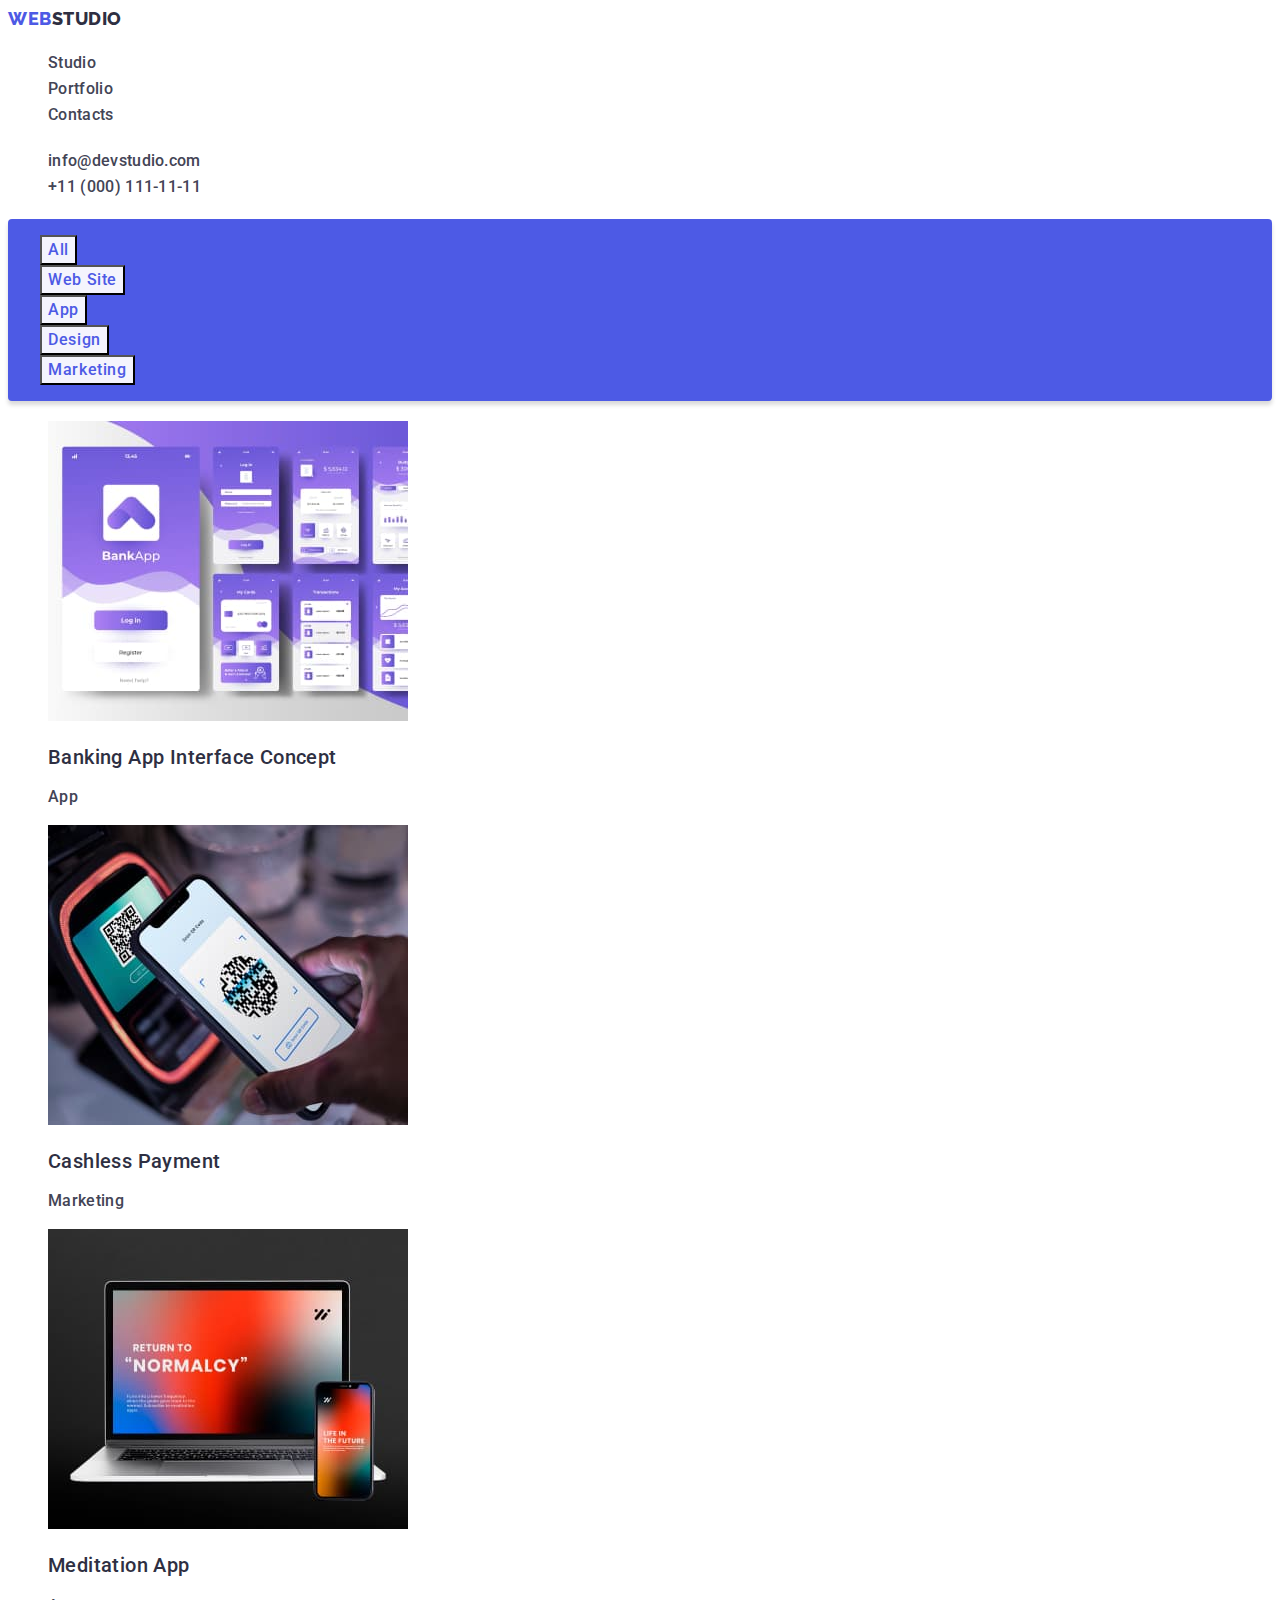
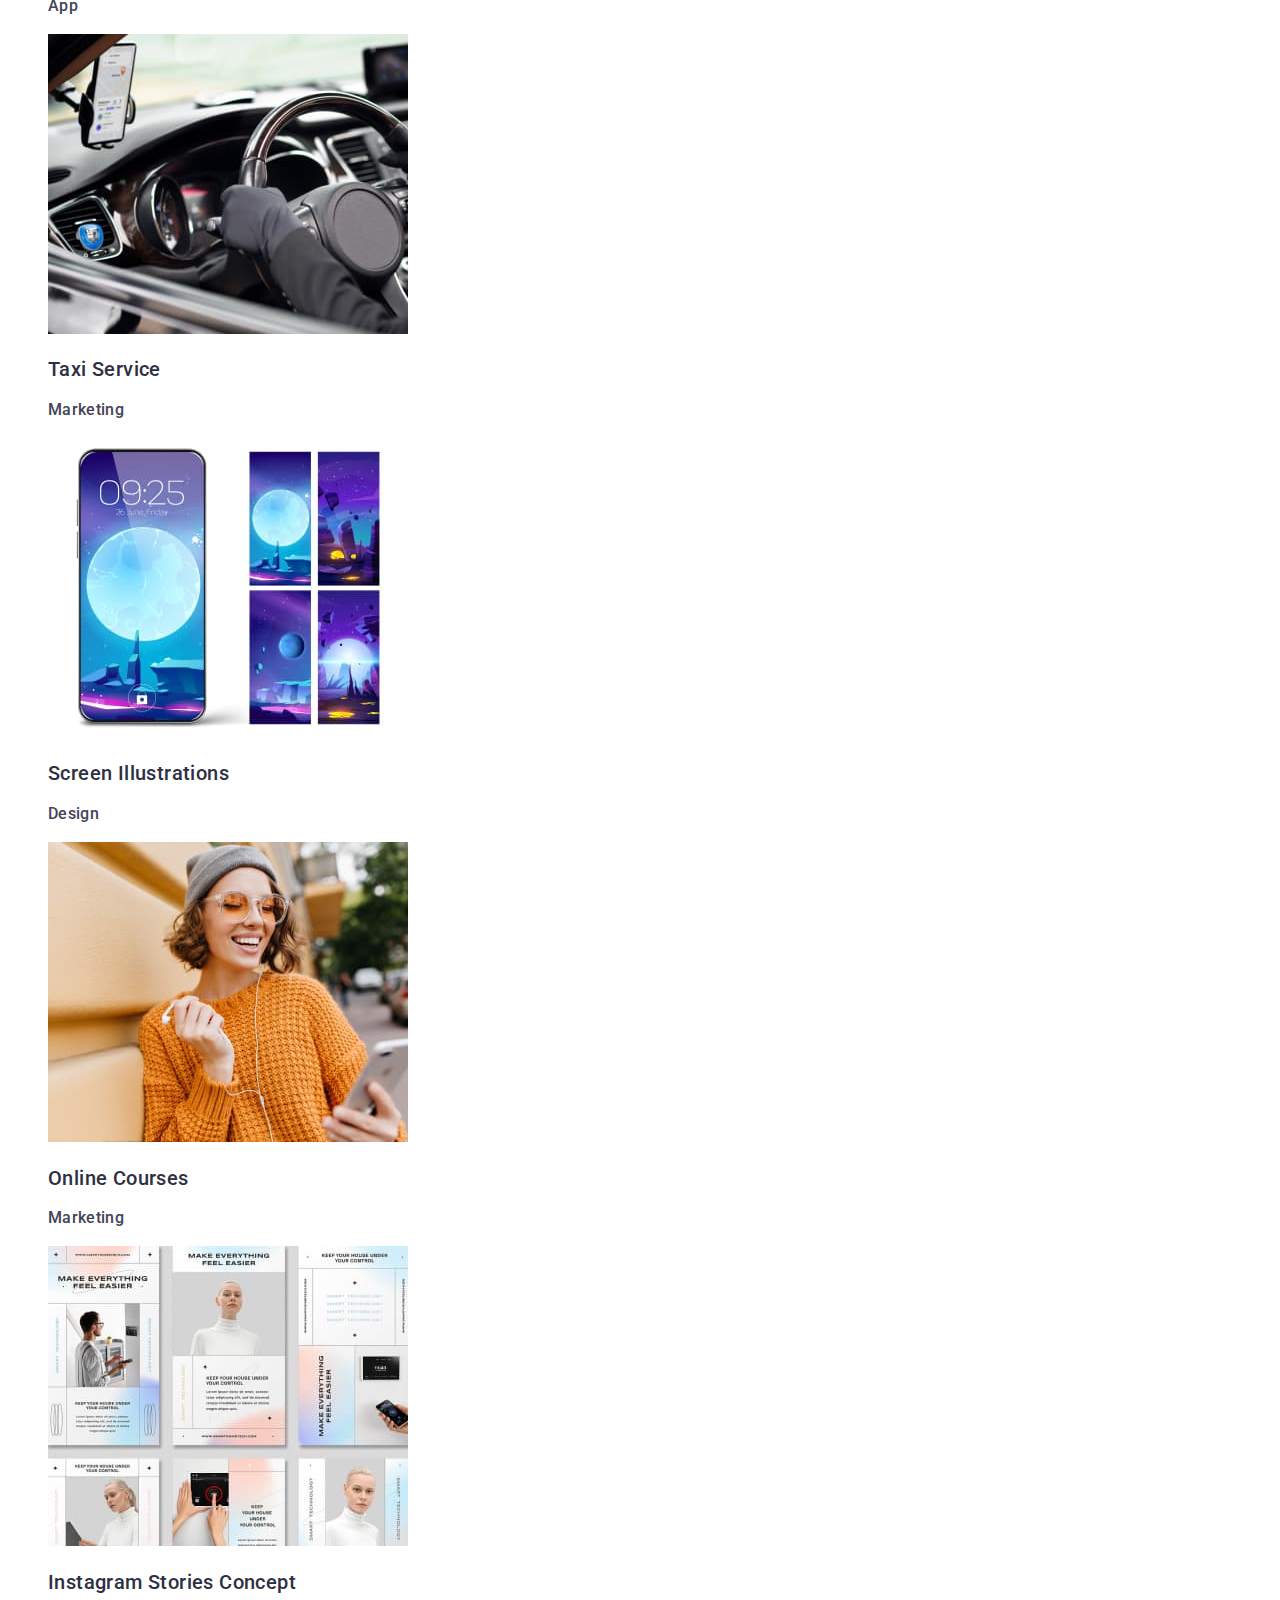
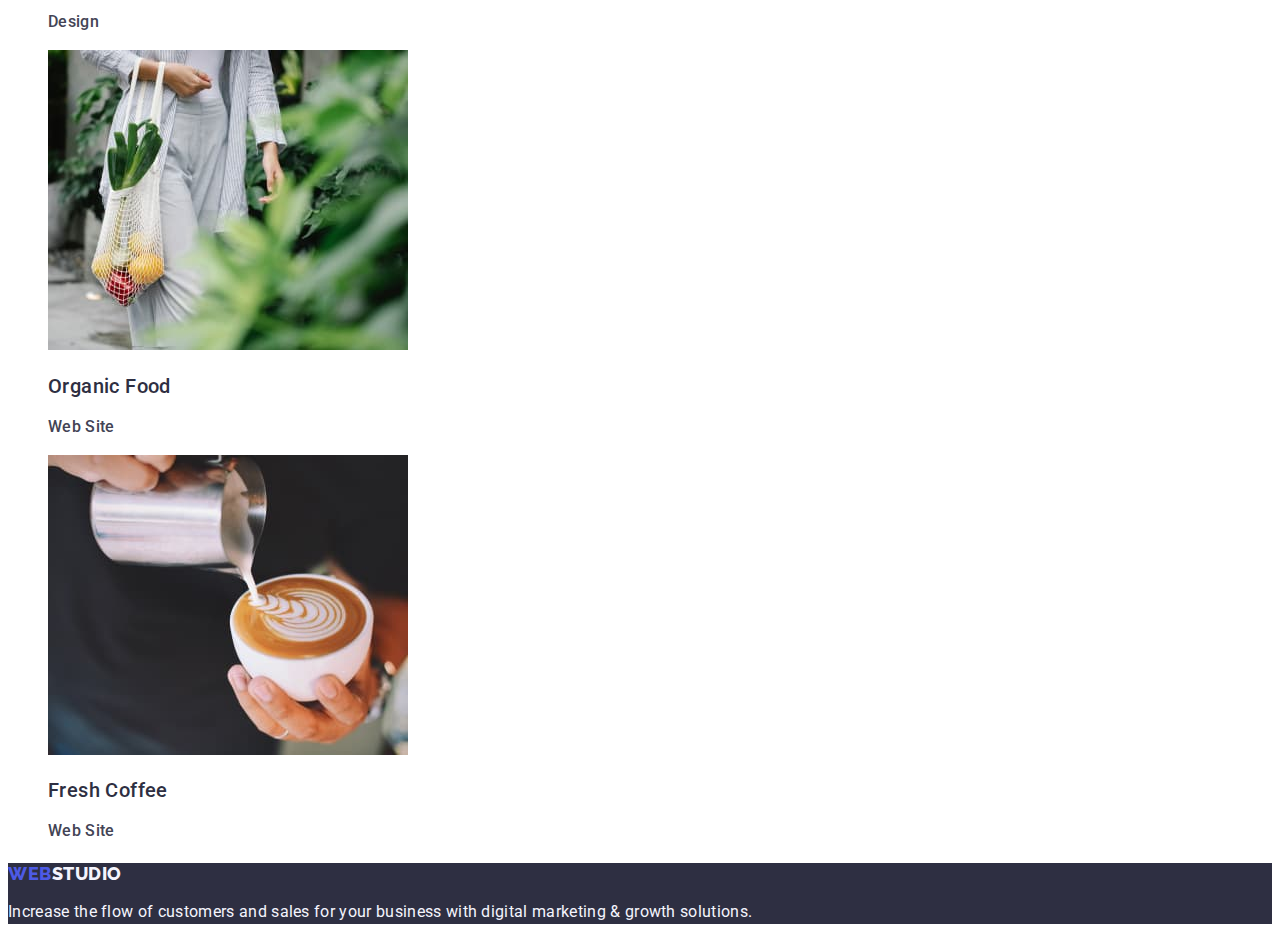
==== commit 42147a15: "1.14" ====
--- a/portfolio.html
+++ b/portfolio.html
@@ -21,13 +21,13 @@
             <a class="logo link" href="./index.html">Web<span class="logo-studio">Studio</span></a>
             <ul class="menu list">
                 <li>
-                    <a class="studio link" href="./index.html">Studio</a>
+                    <a class="link" href="./index.html">Studio</a>
                 </li>
                 <li>
                     <a class="link" href="./portfolio.html">Portfolio</a>
                 </li>
                 <li>
-                    <a class="cont-link" href="">Contacts</a>
+                    <a class="link" href="">Contacts</a>
                 </li>
             </ul>
         </nav>
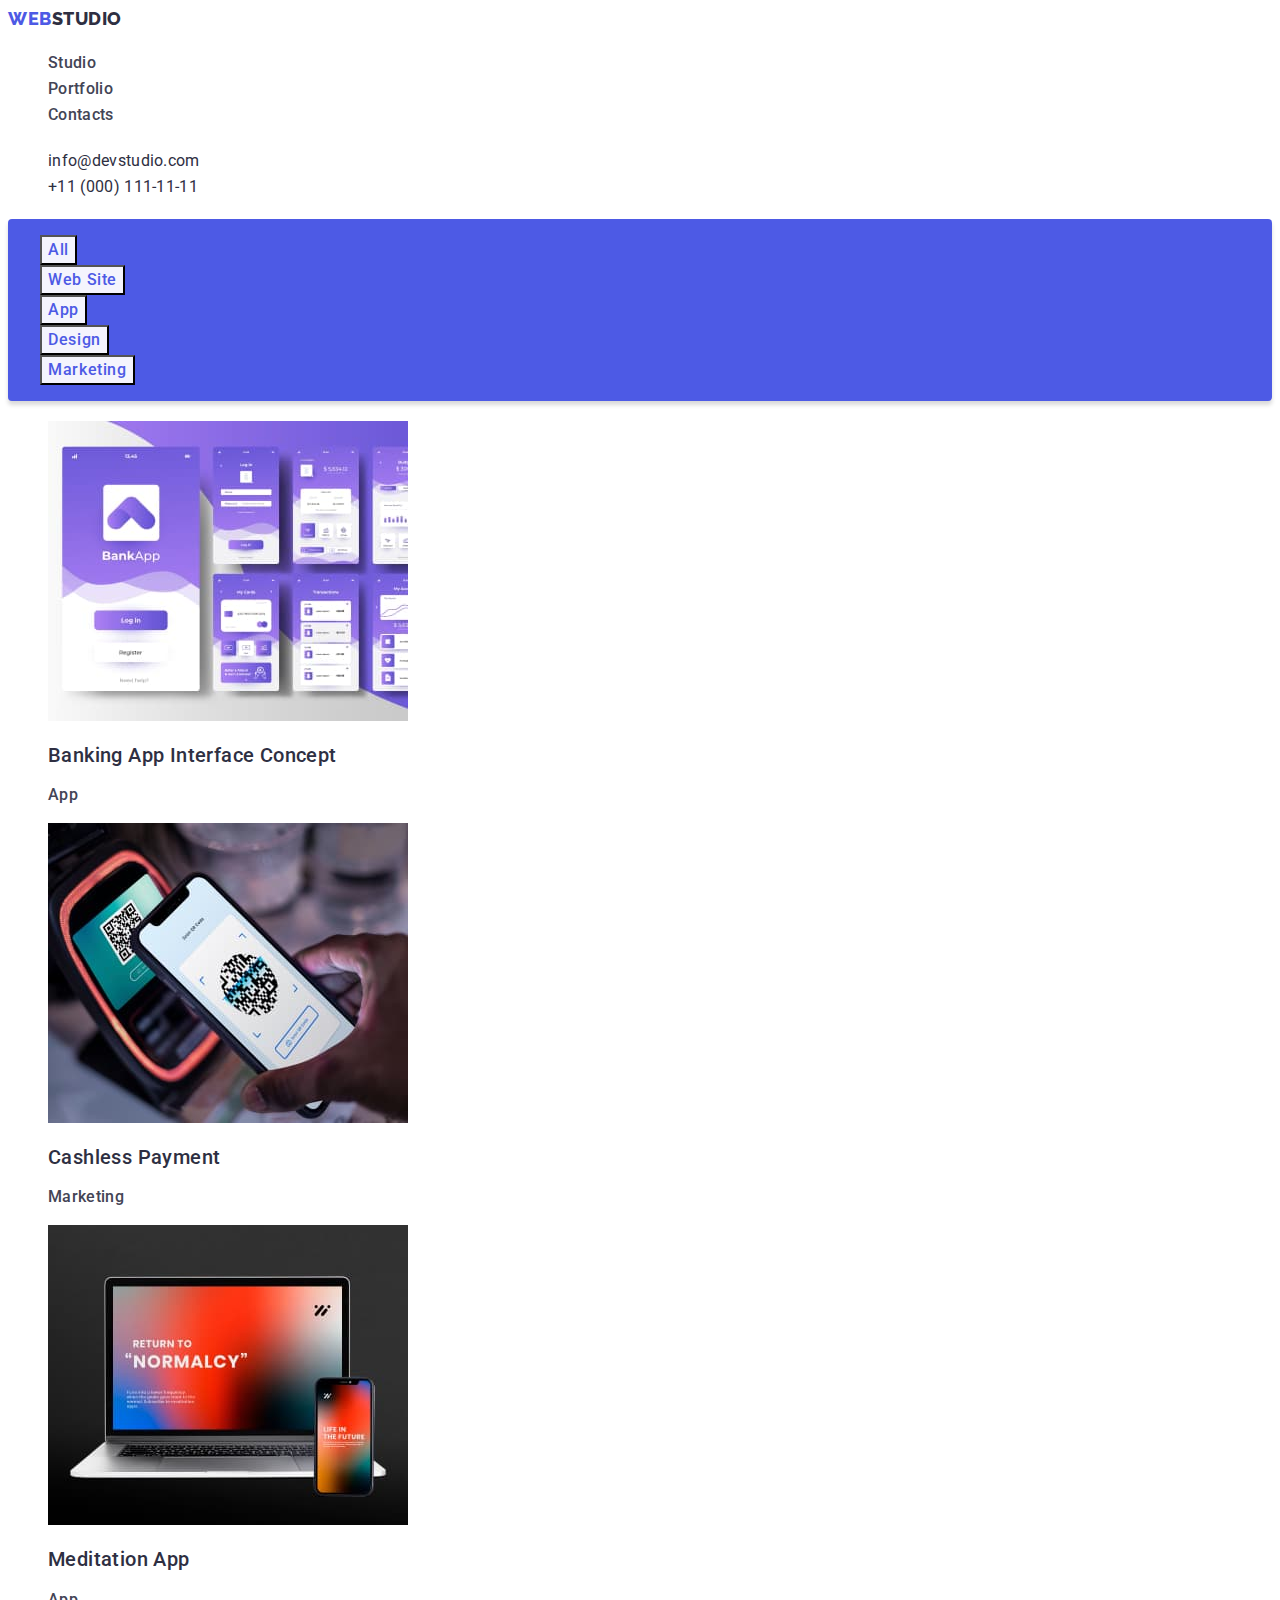
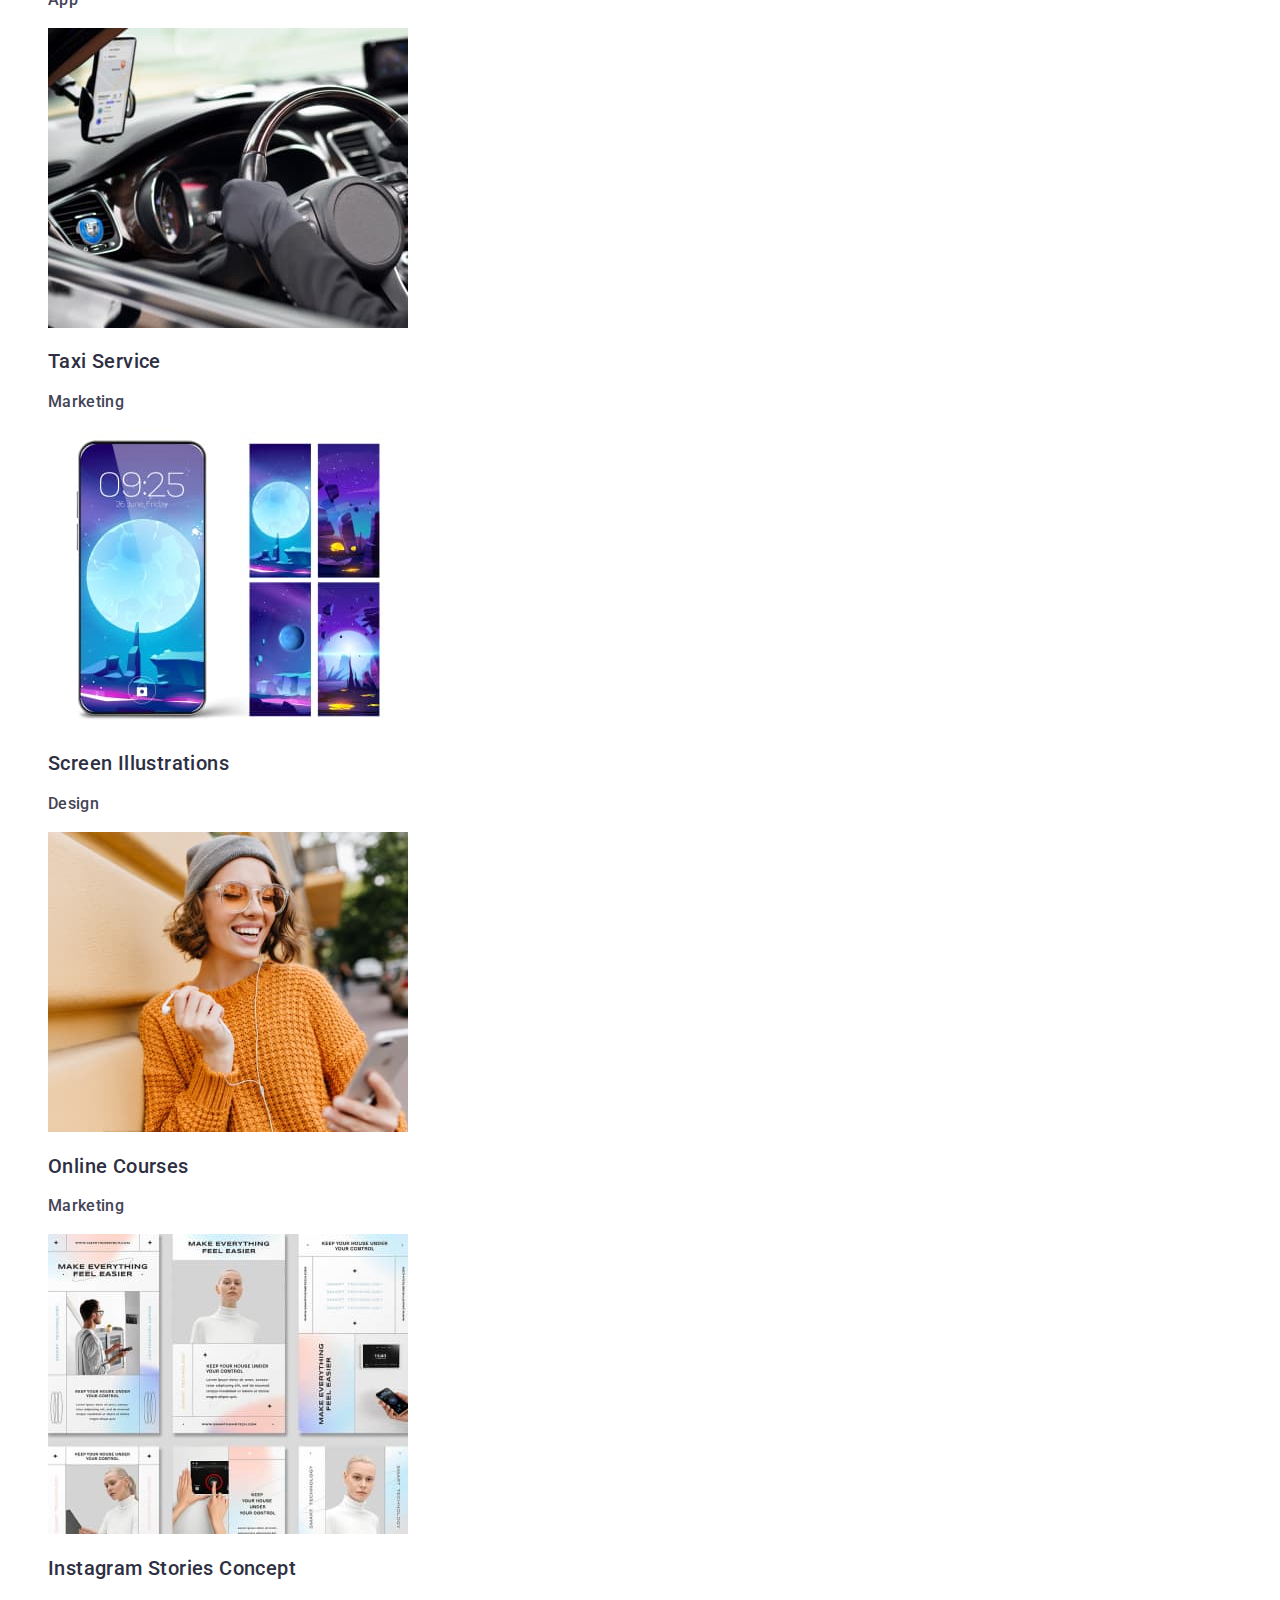
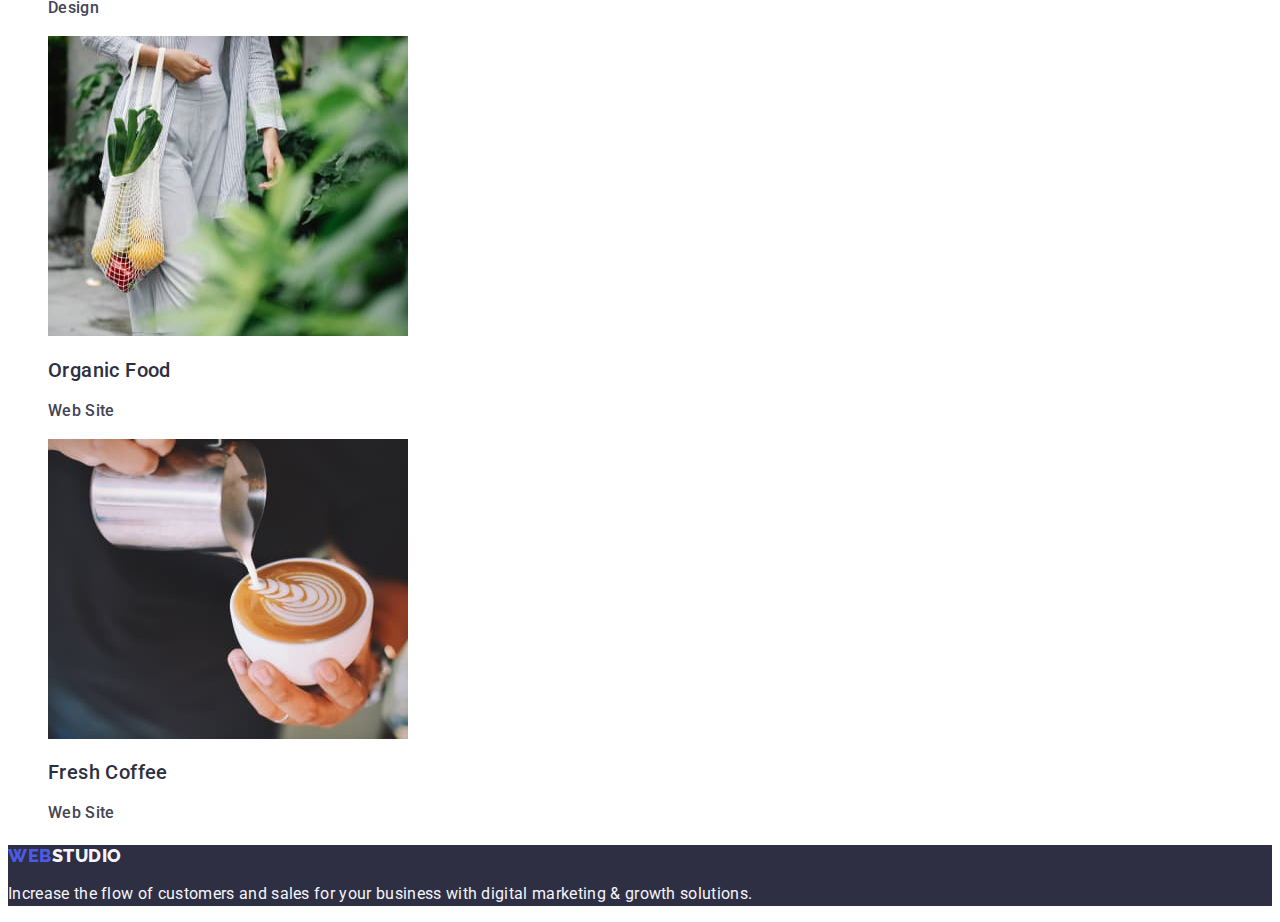
==== commit 3d8597a2: "07/04 21.00" ====
--- a/portfolio.html
+++ b/portfolio.html
@@ -21,23 +21,23 @@
             <a class="logo link" href="./index.html">Web<span class="logo-studio">Studio</span></a>
             <ul class="menu list">
                 <li>
-                    <a class="link" href="./index.html">Studio</a>
+                    <a class="nav-link link" href="./index.html">Studio</a>
                 </li>
                 <li>
-                    <a class="link" href="./portfolio.html">Portfolio</a>
+                    <a class="nav-link link" href="./portfolio.html">Portfolio</a>
                 </li>
                 <li>
-                    <a class="link" href="">Contacts</a>
+                    <a class="nav-link link" href="">Contacts</a>
                 </li>
             </ul>
         </nav>
         <address class="address">
             <ul class="list">
                 <li>
-                    <a class="link" href="mailto:info@devstudio.com"> info@devstudio.com </a>
+                    <a class="address-link link" href="mailto:info@devstudio.com"> info@devstudio.com </a>
                 </li>
                 <li>
-                    <a class="link" href="tel:+110001111111"> +11 (000) 111-11-11 </a>
+                    <a class="address-link link" href="tel:+110001111111"> +11 (000) 111-11-11 </a>
                 </li>
             </ul>
         </address>
--- a/css/styles.css
+++ b/css/styles.css
@@ -21,19 +21,18 @@
     color: #434455;
     background-color: #FFFFFF;
 }
-
+.nav-link {
+    font-weight: 500;
+    font-size: 16px;
+    line-height: 1.5;
+    letter-spacing: 0.02em;
+    color: var(--color-slate);
+    list-style: none;
+}
 .link {
-    font-weight: 500;
-    font-size: 16px;
-    line-height: 1.5;
-    letter-spacing: 0.02em;
-    color: #434455;
     text-decoration: none;
-    list-style: none;
-}
-.cont-link {
-    color: var(--color-slate);
-}
+}
+
 .portfol-link {
     color: var(--color-navy-blue);
 }
@@ -71,7 +70,7 @@
     color: var(--color-iris);
 }
 
-.studio-link {
+.studio link {
     font-weight: 500;
     font-size: 16px;
     line-height: 1.5;
@@ -107,7 +106,13 @@
     letter-spacing: 0.02em;
     color: var(--color-navy-blue);
 }
-
+.address-link {
+    font-weight: 400;
+    font-size: 16px;
+    line-height: 1.5;
+    letter-spacing: 0.02em;
+    color: var(--color-navy-blue);
+}
 .address {
     font-style: normal;
     list-style-type: none;
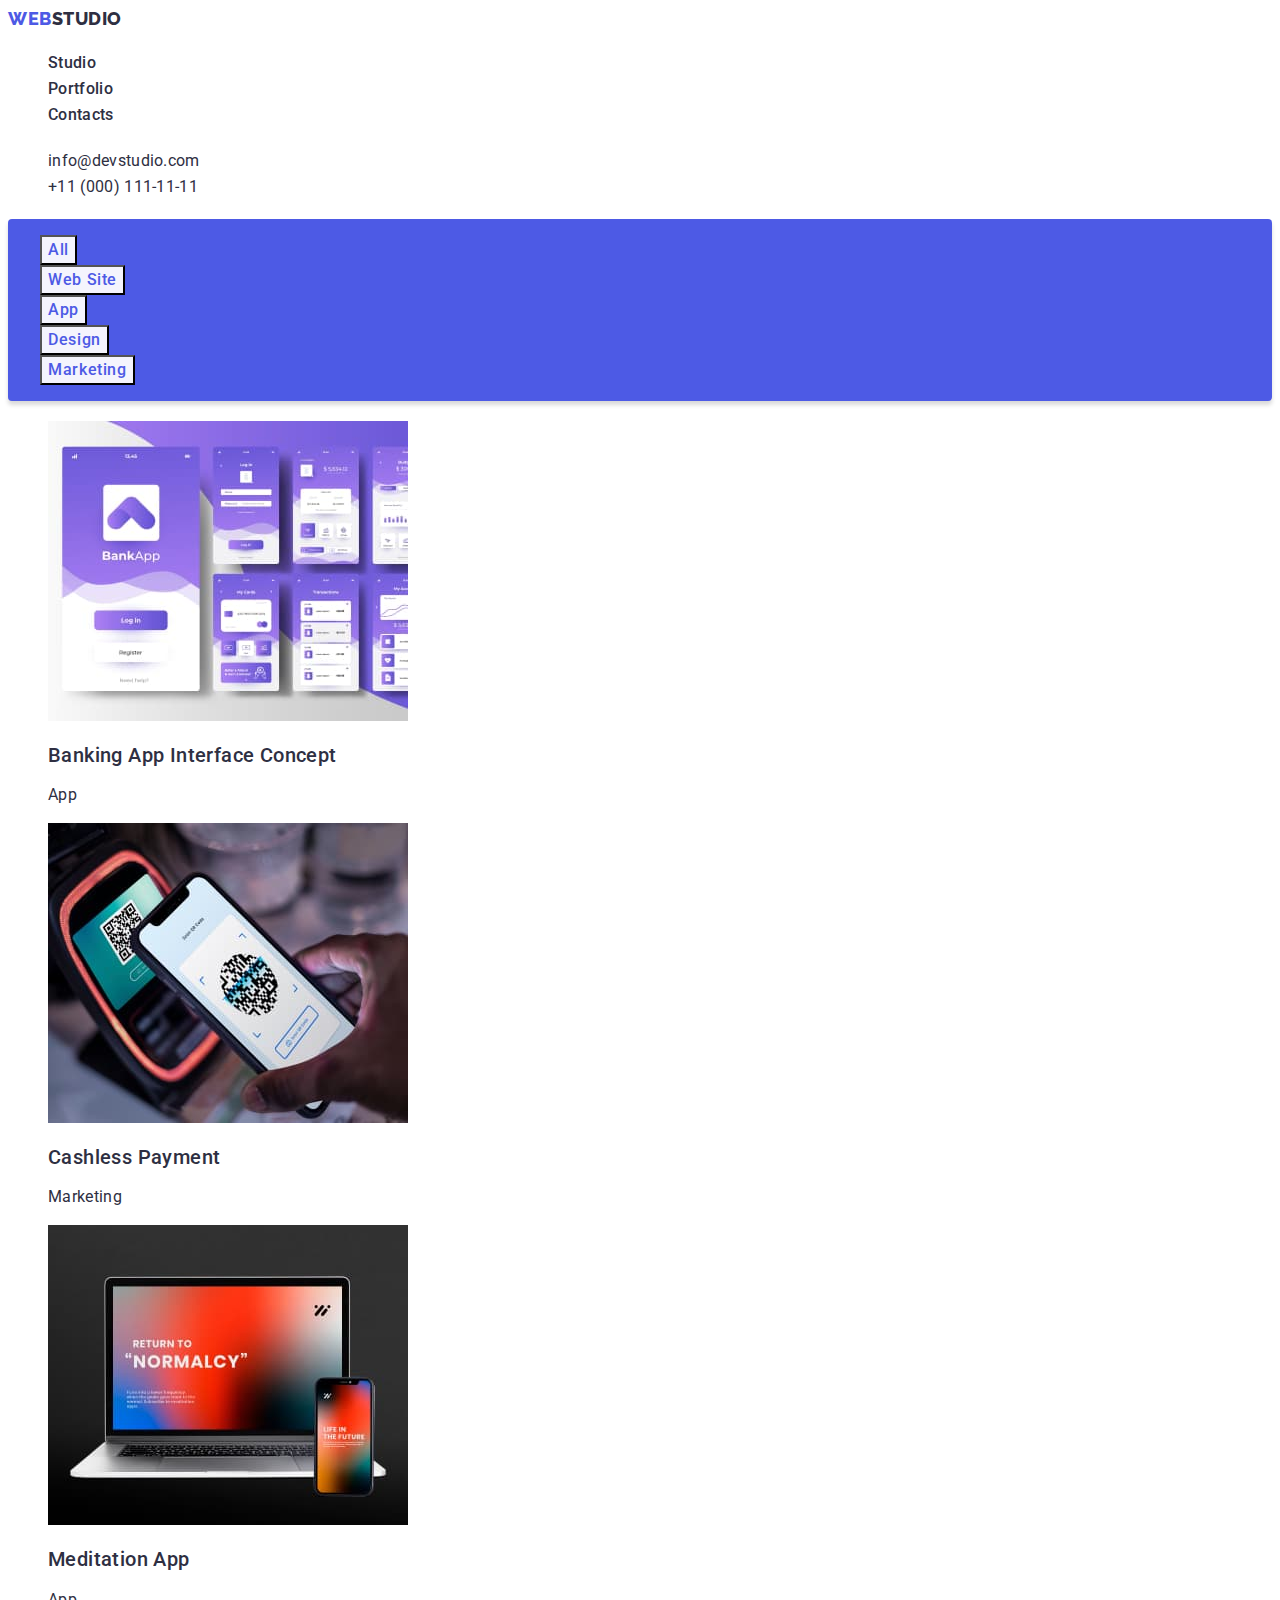
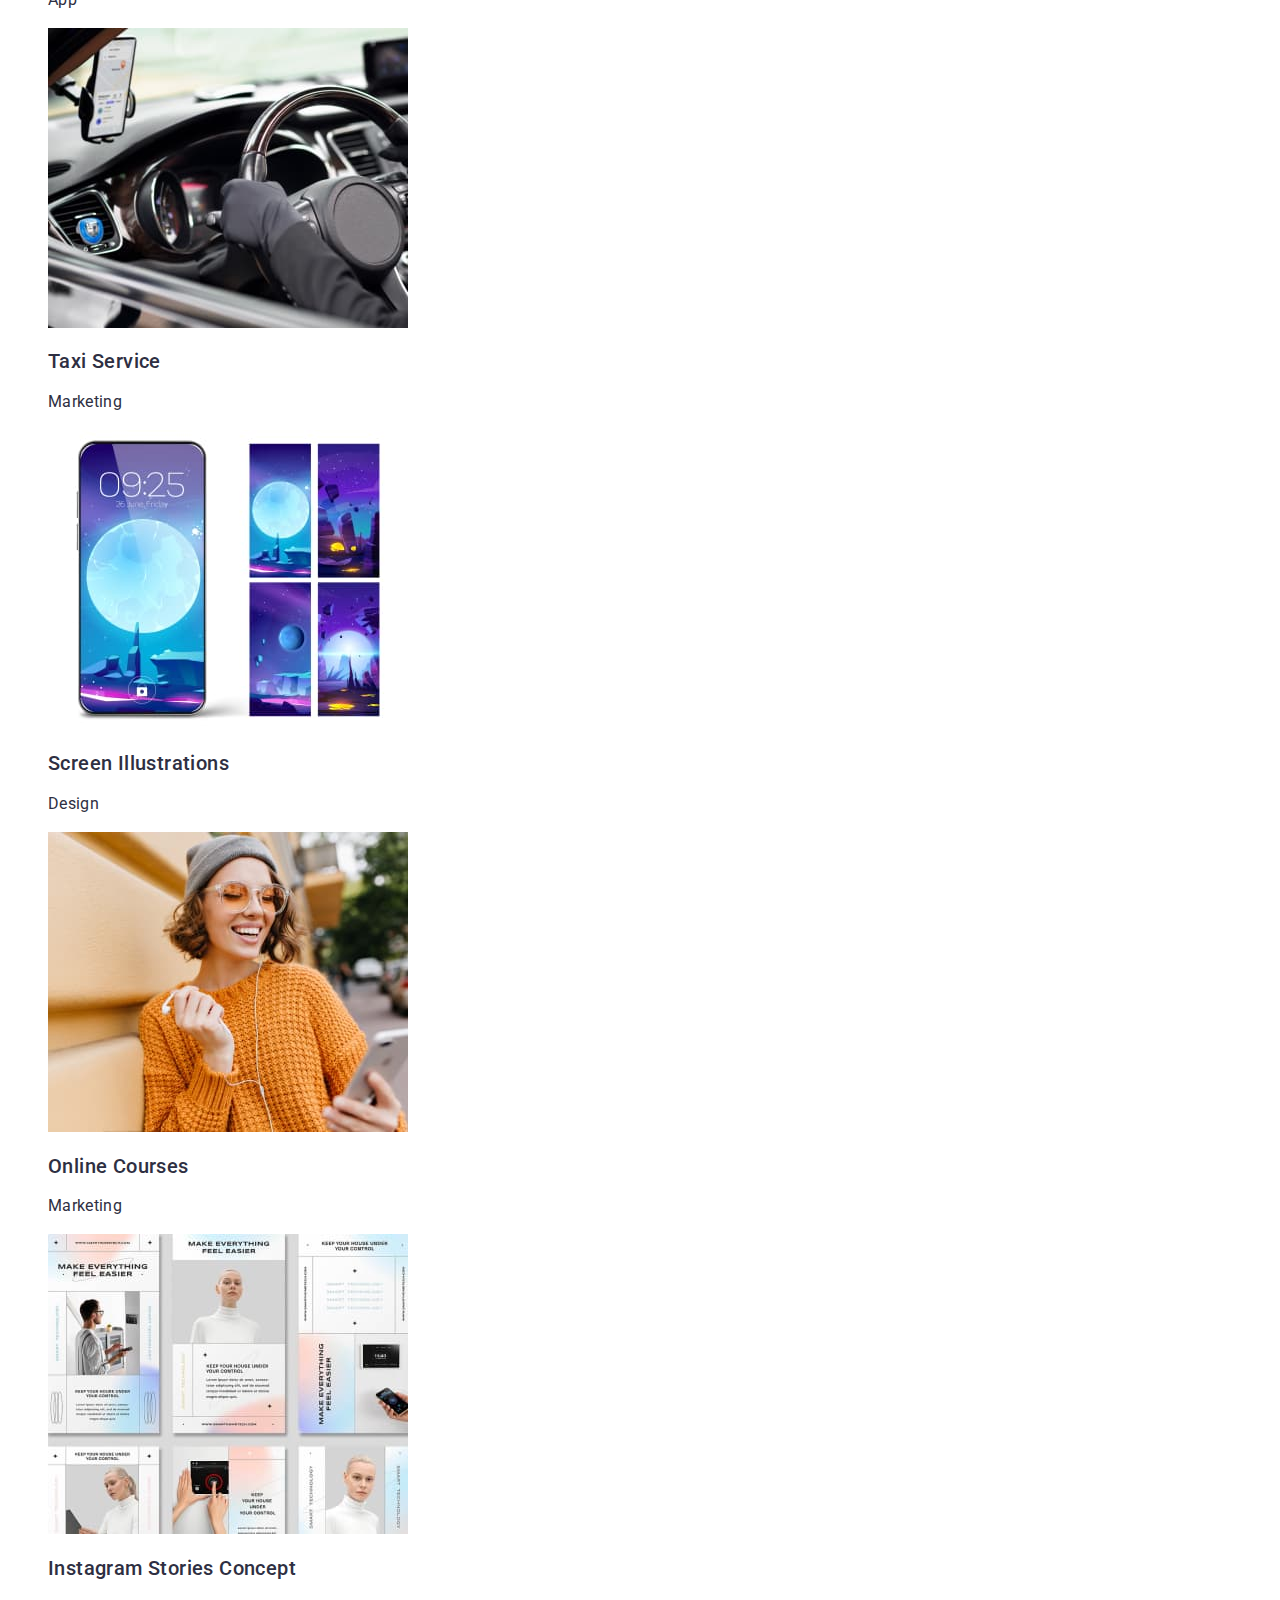
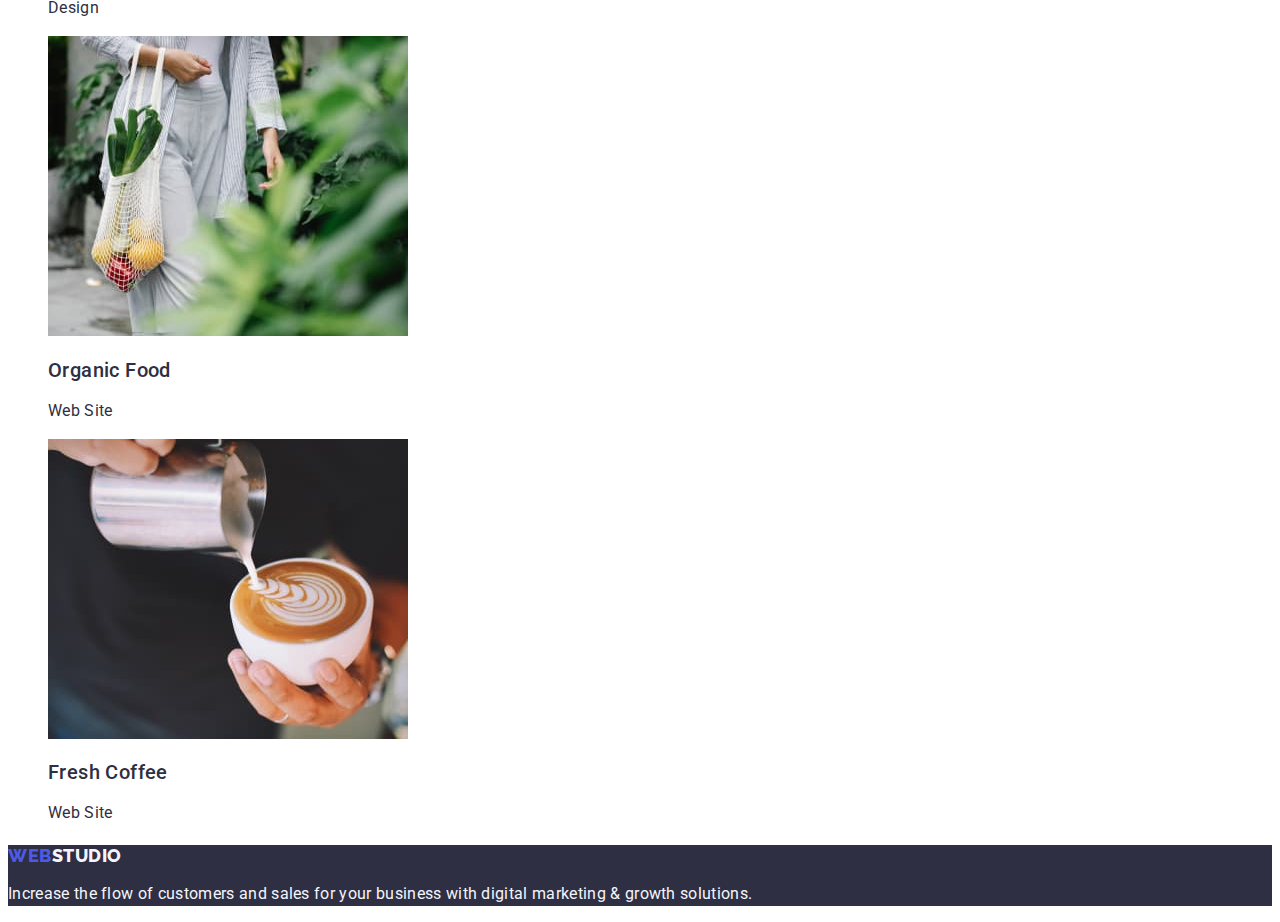
==== commit 90016335: "21.53" ====
--- a/portfolio.html
+++ b/portfolio.html
@@ -69,63 +69,63 @@
                     <a class="link" href="">
                         <img src="./images/img21.jpeg" alt="img21" width="360">
                         <h2 class="banking-app">Banking App Interface Concept</h2>
-                        <p class="app">App</p>
+                        <p class="address-link">App</p>
                     </a>
                 </li>
                 <li class="img22">
                     <a class="link" href="">
                         <img src="./images/img22.jpg" alt="img22" width="360">
                         <h2 class="banking-app">Cashless Payment</h2>
-                        <p class="app">Marketing</p>
+                        <p class="address-link">Marketing</p>
                     </a>
                 </li>
                 <li class="img23">
                     <a class="link" href="">
                         <img src="./images/img23.jpg" alt="img23" width="360">
                         <h2 class="banking-app">Meditation App</h2>
-                        <p class="app">App</p>
+                        <p class="address-link">App</p>
                     </a>
                 </li>
                 <li class="img24">
                     <a class="link" href="">
                         <img src="./images/img24.jpg" alt="img24" width="360">
                         <h2 class="banking-app">Taxi Service</h2>
-                        <p class="app">Marketing</p>
+                        <p class="address-link">Marketing</p>
                     </a>
                 </li>
                 <li class="img25">
                     <a class="link" href="">
                         <img src="./images/img25.jpg" alt="img25" width="360">
                         <h2 class="banking-app">Screen Illustrations</h2>
-                        <p class="app">Design</p>
+                        <p class="address-link">Design</p>
                     </a>
                 </li>
                 <li class="img26">
                     <a class="link" href="">
                         <img src="./images/img26.jpg" alt="img26" width="360">
                         <h2 class="banking-app">Online Courses</h2>
-                        <p class="app">Marketing</p>
+                        <p class="address-link">Marketing</p>
                     </a>
                 </li>
                 <li class="img27">
                     <a class="link" href="">
                         <img src="./images/img27.jpg" alt="img27" width="360">
                         <h2 class="banking-app">Instagram Stories Concept</h2>
-                        <p class="app">Design</p>
+                        <p class="address-link">Design</p>
                     </a>
                 </li>
                 <li class="img28">
                     <a class="link" href="">
                         <img src="./images/img28.jpg" alt="img28" width="360">
                         <h2 class="banking-app">Organic Food</h2>
-                        <p class="app">Web Site</p>
+                        <p class="address-link">Web Site</p>
                     </a>
                 </li>
                 <li class="img29">
                     <a class="link" href="">
                         <img src="./images/img29.jpg" alt="img29" width="360">
                         <h2 class="banking-app">Fresh Coffee</h2>
-                        <p class="app">Web Site</p>
+                        <p class="address-link">Web Site</p>
                     </a>
                 </li>
             </ul>
--- a/css/styles.css
+++ b/css/styles.css
@@ -26,16 +26,13 @@
     font-size: 16px;
     line-height: 1.5;
     letter-spacing: 0.02em;
-    color: var(--color-slate);
+    color: var(--color-navy-blue);
     list-style: none;
 }
 .link {
     text-decoration: none;
 }
 
-.portfol-link {
-    color: var(--color-navy-blue);
-}
 .link:hover,
 .link:focus {
     color: var(--color-ocean);
@@ -83,13 +80,6 @@
 
 }
 
-.address {
-    font-style: normal;
-    font-size: 16px;
-    line-height: 1.5;
-    letter-spacing: 0.02em;
-    color: var(--color-slate);
-}
 
 .logo:hover {
     color: var(--color-ocean);
@@ -116,7 +106,6 @@
 .address {
     font-style: normal;
     list-style-type: none;
-    color: var(--color-slate);
     text-decoration: none;
 }
 
@@ -298,13 +287,7 @@
 .filter-btn {
 
 }
-.portfol {
-    font-weight: 500;
-    font-size: 16px;
-    line-height: 1.5;
-    letter-spacing: 0.02em;
-    color: var(--color-navy-blue);
-}
+
 .btn list {
     font-weight: 500;
     font-size: 20px;
@@ -337,9 +320,10 @@
     color: var(--color-navy-blue);
 }
 
-.app {
+/* .app {
+    font-weight: 400;
     font-size: 16px;
     line-height: 1.5;
     letter-spacing: 0.02em;
     color: var(--color-slate);
-}+} */